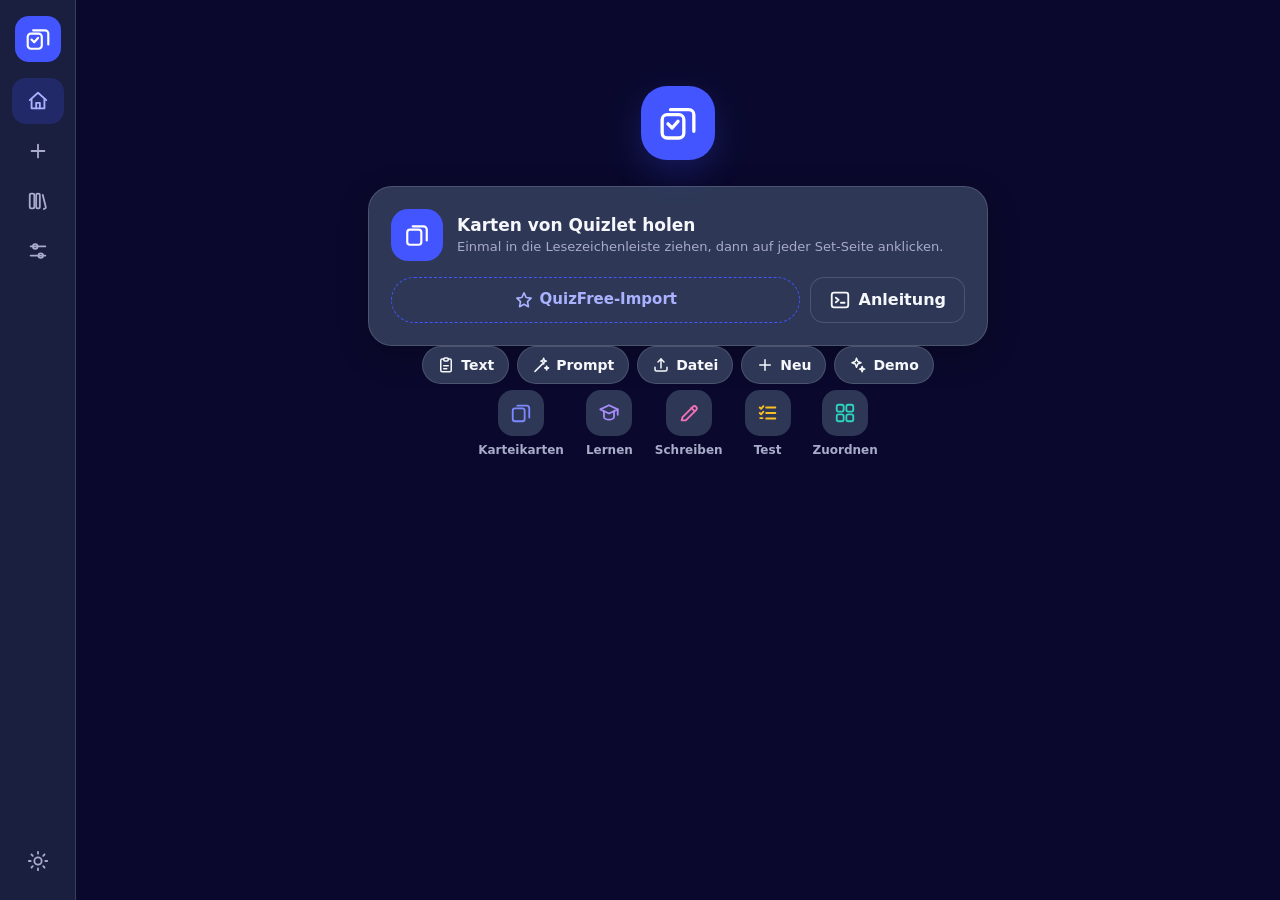
==== index.html @ d96c87fe "Link-Import entfernen, Lesezeichen wird der Hauptweg Fremde Seiten selbst abzurufen funktioniert bei" ====
<!DOCTYPE html>
<html lang="de" data-theme="dark">
<head>
<meta charset="utf-8">
<meta name="viewport" content="width=device-width, initial-scale=1, viewport-fit=cover">
<meta name="theme-color" content="#0a092d">
<meta name="description" content="Karteikarten lernen – Set per Lesezeichen von Quizlet holen oder Text einfügen. Kostenlos, ohne Konto.">
<title>QuizFree</title>
<link rel="icon" href="favicon.svg" type="image/svg+xml">
<link rel="manifest" href="manifest.webmanifest">
<link rel="stylesheet" href="css/style.css?v=1.6">
</head>
<body>

<!-- Icon-Sprite: alle Symbole der Oberfläche, einmal definiert -->
<svg class="sprite" aria-hidden="true" focusable="false" xmlns="http://www.w3.org/2000/svg">
  <defs>
    <g id="s-base" fill="none" stroke="currentColor" stroke-width="2" stroke-linecap="round" stroke-linejoin="round"></g>
  </defs>

  <symbol id="i-logo" viewBox="0 0 24 24"><g fill="none" stroke="currentColor" stroke-width="2" stroke-linecap="round" stroke-linejoin="round"><rect x="2.5" y="7" width="13" height="14" rx="3"/><path d="M7.5 4h11a3 3 0 0 1 3 3v10"/><path d="M6 12.5l2.5 2.5 3.5-4"/></g></symbol>
  <symbol id="i-home" viewBox="0 0 24 24"><g fill="none" stroke="currentColor" stroke-width="2" stroke-linecap="round" stroke-linejoin="round"><path d="M3 11l9-8 9 8"/><path d="M5 10v10h14V10"/><path d="M10 20v-6h4v6"/></g></symbol>
  <symbol id="i-link" viewBox="0 0 24 24"><g fill="none" stroke="currentColor" stroke-width="2" stroke-linecap="round" stroke-linejoin="round"><path d="M10.5 13.5a4 4 0 0 0 5.7 0l3-3a4 4 0 1 0-5.7-5.7l-1.3 1.3"/><path d="M13.5 10.5a4 4 0 0 0-5.7 0l-3 3a4 4 0 1 0 5.7 5.7l1.3-1.3"/></g></symbol>
  <symbol id="i-library" viewBox="0 0 24 24"><g fill="none" stroke="currentColor" stroke-width="2" stroke-linecap="round" stroke-linejoin="round"><rect x="3" y="4" width="5" height="16" rx="1.5"/><rect x="10" y="4" width="4" height="16" rx="1.5"/><path d="M17.2 5.4l3.3 13.2a1.5 1.5 0 0 1-1.1 1.8l-1 .3"/></g></symbol>
  <symbol id="i-settings" viewBox="0 0 24 24"><g fill="none" stroke="currentColor" stroke-width="2" stroke-linecap="round" stroke-linejoin="round"><path d="M4 7h16M4 17h16"/><circle cx="9" cy="7" r="2.5"/><circle cx="15" cy="17" r="2.5"/></g></symbol>
  <symbol id="i-sun" viewBox="0 0 24 24"><g fill="none" stroke="currentColor" stroke-width="2" stroke-linecap="round" stroke-linejoin="round"><circle cx="12" cy="12" r="4"/><path d="M12 2v2M12 20v2M2 12h2M20 12h2M4.9 4.9l1.4 1.4M17.7 17.7l1.4 1.4M19.1 4.9l-1.4 1.4M6.3 17.7l-1.4 1.4"/></g></symbol>
  <symbol id="i-moon" viewBox="0 0 24 24"><g fill="none" stroke="currentColor" stroke-width="2" stroke-linecap="round" stroke-linejoin="round"><path d="M21 12.8A9 9 0 1 1 11.2 3a7 7 0 0 0 9.8 9.8z"/></g></symbol>
  <symbol id="i-arrow-left" viewBox="0 0 24 24"><g fill="none" stroke="currentColor" stroke-width="2" stroke-linecap="round" stroke-linejoin="round"><path d="M19 12H5"/><path d="M11 18l-6-6 6-6"/></g></symbol>
  <symbol id="i-arrow-right" viewBox="0 0 24 24"><g fill="none" stroke="currentColor" stroke-width="2" stroke-linecap="round" stroke-linejoin="round"><path d="M5 12h14"/><path d="M13 6l6 6-6 6"/></g></symbol>
  <symbol id="i-chevron-left" viewBox="0 0 24 24"><g fill="none" stroke="currentColor" stroke-width="2" stroke-linecap="round" stroke-linejoin="round"><path d="M15 18l-6-6 6-6"/></g></symbol>
  <symbol id="i-chevron-right" viewBox="0 0 24 24"><g fill="none" stroke="currentColor" stroke-width="2" stroke-linecap="round" stroke-linejoin="round"><path d="M9 18l6-6-6-6"/></g></symbol>
  <symbol id="i-cards" viewBox="0 0 24 24"><g fill="none" stroke="currentColor" stroke-width="2" stroke-linecap="round" stroke-linejoin="round"><rect x="3" y="7" width="13" height="14" rx="2.5"/><path d="M8 4h10a3 3 0 0 1 3 3v10"/></g></symbol>
  <symbol id="i-learn" viewBox="0 0 24 24"><g fill="none" stroke="currentColor" stroke-width="2" stroke-linecap="round" stroke-linejoin="round"><path d="M12 3.5L2.5 8 12 12.5 21.5 8z"/><path d="M6.5 10.2V16c0 1.9 2.5 3.3 5.5 3.3s5.5-1.4 5.5-3.3v-5.8"/><path d="M21.5 8v6"/></g></symbol>
  <symbol id="i-pencil" viewBox="0 0 24 24"><g fill="none" stroke="currentColor" stroke-width="2" stroke-linecap="round" stroke-linejoin="round"><path d="M4 20h4.5L20 8.5a2.5 2.5 0 0 0-3.5-3.5L5 16.5z"/><path d="M14.5 6.5l3.5 3.5"/></g></symbol>
  <symbol id="i-checklist" viewBox="0 0 24 24"><g fill="none" stroke="currentColor" stroke-width="2" stroke-linecap="round" stroke-linejoin="round"><path d="M10 6h10M10 12h10M10 18h10"/><path d="M3 6l1.5 1.5L7 4.5"/><path d="M3 12l1.5 1.5L7 10.5"/><path d="M3.5 17.5h2.5"/></g></symbol>
  <symbol id="i-puzzle" viewBox="0 0 24 24"><g fill="none" stroke="currentColor" stroke-width="2" stroke-linecap="round" stroke-linejoin="round"><rect x="3" y="3" width="7.5" height="7.5" rx="2"/><rect x="13.5" y="3" width="7.5" height="7.5" rx="2"/><rect x="3" y="13.5" width="7.5" height="7.5" rx="2"/><rect x="13.5" y="13.5" width="7.5" height="7.5" rx="2"/></g></symbol>
  <symbol id="i-star" viewBox="0 0 24 24"><g fill="none" stroke="currentColor" stroke-width="2" stroke-linecap="round" stroke-linejoin="round"><path d="M12 3.5l2.6 5.5 5.9.8-4.3 4.2 1.1 6-5.3-2.9-5.3 2.9 1.1-6L3.5 9.8l5.9-.8z"/></g></symbol>
  <symbol id="i-volume" viewBox="0 0 24 24"><g fill="none" stroke="currentColor" stroke-width="2" stroke-linecap="round" stroke-linejoin="round"><path d="M5 9.5h3l4-3.5v12l-4-3.5H5z"/><path d="M16 9.2a4 4 0 0 1 0 5.6"/><path d="M18.5 6.7a7.5 7.5 0 0 1 0 10.6"/></g></symbol>
  <symbol id="i-plus" viewBox="0 0 24 24"><g fill="none" stroke="currentColor" stroke-width="2" stroke-linecap="round" stroke-linejoin="round"><path d="M12 5v14M5 12h14"/></g></symbol>
  <symbol id="i-paste" viewBox="0 0 24 24"><g fill="none" stroke="currentColor" stroke-width="2" stroke-linecap="round" stroke-linejoin="round"><path d="M9 4H7a2 2 0 0 0-2 2v13a2 2 0 0 0 2 2h10a2 2 0 0 0 2-2V6a2 2 0 0 0-2-2h-2"/><rect x="9" y="2.5" width="6" height="4" rx="1.5"/><path d="M9 13h6M9 17h4"/></g></symbol>
  <symbol id="i-upload" viewBox="0 0 24 24"><g fill="none" stroke="currentColor" stroke-width="2" stroke-linecap="round" stroke-linejoin="round"><path d="M12 16V4"/><path d="M8 8l4-4 4 4"/><path d="M4 15v3a2 2 0 0 0 2 2h12a2 2 0 0 0 2-2v-3"/></g></symbol>
  <symbol id="i-download" viewBox="0 0 24 24"><g fill="none" stroke="currentColor" stroke-width="2" stroke-linecap="round" stroke-linejoin="round"><path d="M12 4v12"/><path d="M8 12l4 4 4-4"/><path d="M4 15v3a2 2 0 0 0 2 2h12a2 2 0 0 0 2-2v-3"/></g></symbol>
  <symbol id="i-sparkles" viewBox="0 0 24 24"><g fill="none" stroke="currentColor" stroke-width="2" stroke-linecap="round" stroke-linejoin="round"><path d="M10 3l1.6 4.4L16 9l-4.4 1.6L10 15l-1.6-4.4L4 9l4.4-1.6z"/><path d="M17.5 14l.9 2.6 2.6.9-2.6.9-.9 2.6-.9-2.6-2.6-.9 2.6-.9z"/></g></symbol>
  <symbol id="i-clock" viewBox="0 0 24 24"><g fill="none" stroke="currentColor" stroke-width="2" stroke-linecap="round" stroke-linejoin="round"><circle cx="12" cy="12" r="9"/><path d="M12 7v5.5l3.5 2"/></g></symbol>
  <symbol id="i-search" viewBox="0 0 24 24"><g fill="none" stroke="currentColor" stroke-width="2" stroke-linecap="round" stroke-linejoin="round"><circle cx="11" cy="11" r="7"/><path d="M16.2 16.2L21 21"/></g></symbol>
  <symbol id="i-list" viewBox="0 0 24 24"><g fill="none" stroke="currentColor" stroke-width="2" stroke-linecap="round" stroke-linejoin="round"><path d="M9 6h11M9 12h11M9 18h11"/><circle cx="4.5" cy="6" r="1.2"/><circle cx="4.5" cy="12" r="1.2"/><circle cx="4.5" cy="18" r="1.2"/></g></symbol>
  <symbol id="i-share" viewBox="0 0 24 24"><g fill="none" stroke="currentColor" stroke-width="2" stroke-linecap="round" stroke-linejoin="round"><circle cx="18" cy="5" r="2.8"/><circle cx="6" cy="12" r="2.8"/><circle cx="18" cy="19" r="2.8"/><path d="M8.5 10.7l7-4.1M8.5 13.3l7 4.1"/></g></symbol>
  <symbol id="i-dots" viewBox="0 0 24 24"><g fill="none" stroke="currentColor" stroke-width="2" stroke-linecap="round" stroke-linejoin="round"><circle cx="12" cy="5" r="1.4"/><circle cx="12" cy="12" r="1.4"/><circle cx="12" cy="19" r="1.4"/></g></symbol>
  <symbol id="i-trash" viewBox="0 0 24 24"><g fill="none" stroke="currentColor" stroke-width="2" stroke-linecap="round" stroke-linejoin="round"><path d="M4 7h16"/><path d="M9 7V5a1.5 1.5 0 0 1 1.5-1.5h3A1.5 1.5 0 0 1 15 5v2"/><path d="M6 7l1 12a2 2 0 0 0 2 1.8h6a2 2 0 0 0 2-1.8l1-12"/><path d="M10.5 11v6M13.5 11v6"/></g></symbol>
  <symbol id="i-refresh" viewBox="0 0 24 24"><g fill="none" stroke="currentColor" stroke-width="2" stroke-linecap="round" stroke-linejoin="round"><path d="M20 12a8 8 0 1 1-2.6-5.9"/><path d="M20 4v5h-5"/></g></symbol>
  <symbol id="i-rotate" viewBox="0 0 24 24"><g fill="none" stroke="currentColor" stroke-width="2" stroke-linecap="round" stroke-linejoin="round"><path d="M4 12a8 8 0 1 0 2.6-5.9"/><path d="M4 4v5h5"/></g></symbol>
  <symbol id="i-shuffle" viewBox="0 0 24 24"><g fill="none" stroke="currentColor" stroke-width="2" stroke-linecap="round" stroke-linejoin="round"><path d="M3 6h3.5l9 12H20"/><path d="M3 18h3.5l9-12H20"/><path d="M17 3l3 3-3 3"/><path d="M17 15l3 3-3 3"/></g></symbol>
  <symbol id="i-swap" viewBox="0 0 24 24"><g fill="none" stroke="currentColor" stroke-width="2" stroke-linecap="round" stroke-linejoin="round"><path d="M8 4v16"/><path d="M4.5 7.5L8 4l3.5 3.5"/><path d="M16 20V4"/><path d="M12.5 16.5L16 20l3.5-3.5"/></g></symbol>
  <symbol id="i-check" viewBox="0 0 24 24"><g fill="none" stroke="currentColor" stroke-width="2" stroke-linecap="round" stroke-linejoin="round"><path d="M20 6L9 17l-5-5"/></g></symbol>
  <symbol id="i-x" viewBox="0 0 24 24"><g fill="none" stroke="currentColor" stroke-width="2" stroke-linecap="round" stroke-linejoin="round"><path d="M18 6L6 18M6 6l12 12"/></g></symbol>
  <symbol id="i-check-circle" viewBox="0 0 24 24"><g fill="none" stroke="currentColor" stroke-width="2" stroke-linecap="round" stroke-linejoin="round"><circle cx="12" cy="12" r="9"/><path d="M8 12.5l2.5 2.5L16 9.5"/></g></symbol>
  <symbol id="i-x-circle" viewBox="0 0 24 24"><g fill="none" stroke="currentColor" stroke-width="2" stroke-linecap="round" stroke-linejoin="round"><circle cx="12" cy="12" r="9"/><path d="M15 9l-6 6M9 9l6 6"/></g></symbol>
  <symbol id="i-alert" viewBox="0 0 24 24"><g fill="none" stroke="currentColor" stroke-width="2" stroke-linecap="round" stroke-linejoin="round"><path d="M12 3.8L21 19H3z"/><path d="M12 9.5v4"/><circle cx="12" cy="16.5" r="1"/></g></symbol>
  <symbol id="i-info" viewBox="0 0 24 24"><g fill="none" stroke="currentColor" stroke-width="2" stroke-linecap="round" stroke-linejoin="round"><circle cx="12" cy="12" r="9"/><path d="M12 11v5"/><circle cx="12" cy="8" r="1"/></g></symbol>
  <symbol id="i-copy" viewBox="0 0 24 24"><g fill="none" stroke="currentColor" stroke-width="2" stroke-linecap="round" stroke-linejoin="round"><rect x="9" y="9" width="11" height="11" rx="2.5"/><path d="M5 15H4.5A1.5 1.5 0 0 1 3 13.5v-9A1.5 1.5 0 0 1 4.5 3h9A1.5 1.5 0 0 1 15 4.5V5"/></g></symbol>
  <symbol id="i-tag" viewBox="0 0 24 24"><g fill="none" stroke="currentColor" stroke-width="2" stroke-linecap="round" stroke-linejoin="round"><path d="M11.5 3.5H20V12l-8.3 8.3a2 2 0 0 1-2.8 0l-5.7-5.7a2 2 0 0 1 0-2.8z"/><circle cx="16.3" cy="7.7" r="1.3"/></g></symbol>
  <symbol id="i-play" viewBox="0 0 24 24"><g fill="none" stroke="currentColor" stroke-width="2" stroke-linecap="round" stroke-linejoin="round"><path d="M7 4.5l12 7.5-12 7.5z"/></g></symbol>
  <symbol id="i-pause" viewBox="0 0 24 24"><g fill="none" stroke="currentColor" stroke-width="2" stroke-linecap="round" stroke-linejoin="round"><path d="M9 4.5v15M15 4.5v15"/></g></symbol>
  <symbol id="i-flip" viewBox="0 0 24 24"><g fill="none" stroke="currentColor" stroke-width="2" stroke-linecap="round" stroke-linejoin="round"><rect x="3" y="6" width="18" height="12" rx="2.5"/><path d="M8.5 9.5L6 12l2.5 2.5"/><path d="M15.5 9.5L18 12l-2.5 2.5"/></g></symbol>
  <symbol id="i-target" viewBox="0 0 24 24"><g fill="none" stroke="currentColor" stroke-width="2" stroke-linecap="round" stroke-linejoin="round"><circle cx="12" cy="12" r="8.5"/><circle cx="12" cy="12" r="4.5"/><circle cx="12" cy="12" r="1"/></g></symbol>
  <symbol id="i-trophy" viewBox="0 0 24 24"><g fill="none" stroke="currentColor" stroke-width="2" stroke-linecap="round" stroke-linejoin="round"><path d="M7 4h10v5a5 5 0 0 1-10 0z"/><path d="M7 5.5H4.5A1.5 1.5 0 0 0 3 7c0 2.2 1.8 4 4 4"/><path d="M17 5.5h2.5A1.5 1.5 0 0 1 21 7c0 2.2-1.8 4-4 4"/><path d="M12 14v3.5"/><path d="M8.5 20.5h7l-.8-3h-5.4z"/></g></symbol>
  <symbol id="i-eye" viewBox="0 0 24 24"><g fill="none" stroke="currentColor" stroke-width="2" stroke-linecap="round" stroke-linejoin="round"><path d="M2.5 12S6 5.5 12 5.5 21.5 12 21.5 12 18 18.5 12 18.5 2.5 12 2.5 12z"/><circle cx="12" cy="12" r="3"/></g></symbol>
  <symbol id="i-bulb" viewBox="0 0 24 24"><g fill="none" stroke="currentColor" stroke-width="2" stroke-linecap="round" stroke-linejoin="round"><path d="M9 17a6 6 0 1 1 6 0v2H9z"/><path d="M10 21.5h4"/></g></symbol>
  <symbol id="i-skip" viewBox="0 0 24 24"><g fill="none" stroke="currentColor" stroke-width="2" stroke-linecap="round" stroke-linejoin="round"><path d="M5 5.5l9 6.5-9 6.5z"/><path d="M18 5v14"/></g></symbol>
  <symbol id="i-flag" viewBox="0 0 24 24"><g fill="none" stroke="currentColor" stroke-width="2" stroke-linecap="round" stroke-linejoin="round"><path d="M5 21V4"/><path d="M5 5h11l-1.8 3.5L16 12H5z"/></g></symbol>
  <symbol id="i-hash" viewBox="0 0 24 24"><g fill="none" stroke="currentColor" stroke-width="2" stroke-linecap="round" stroke-linejoin="round"><path d="M5 9h14M5 15h14M10 4l-2 16M16 4l-2 16"/></g></symbol>
  <symbol id="i-wand" viewBox="0 0 24 24"><g fill="none" stroke="currentColor" stroke-width="2" stroke-linecap="round" stroke-linejoin="round"><path d="M4 20.5L14 10.5"/><path d="M15.5 3l1 2.8 2.8 1-2.8 1-1 2.8-1-2.8-2.8-1 2.8-1z"/><path d="M19.5 13.5l.7 1.9 1.9.7-1.9.7-.7 1.9-.7-1.9-1.9-.7 1.9-.7z"/></g></symbol>
  <symbol id="i-shield" viewBox="0 0 24 24"><g fill="none" stroke="currentColor" stroke-width="2" stroke-linecap="round" stroke-linejoin="round"><path d="M12 3l7.5 3v5.5c0 4.4-3 8.2-7.5 9.5-4.5-1.3-7.5-5.1-7.5-9.5V6z"/><path d="M8.8 12.2l2.2 2.2 4.2-4.6"/></g></symbol>
  <symbol id="i-database" viewBox="0 0 24 24"><g fill="none" stroke="currentColor" stroke-width="2" stroke-linecap="round" stroke-linejoin="round"><ellipse cx="12" cy="6" rx="7.5" ry="3"/><path d="M4.5 6v12c0 1.7 3.4 3 7.5 3s7.5-1.3 7.5-3V6"/><path d="M4.5 12c0 1.7 3.4 3 7.5 3s7.5-1.3 7.5-3"/></g></symbol>
  <symbol id="i-terminal" viewBox="0 0 24 24"><g fill="none" stroke="currentColor" stroke-width="2" stroke-linecap="round" stroke-linejoin="round"><rect x="3" y="4" width="18" height="16" rx="2.5"/><path d="M7.5 9.5l3 2.5-3 2.5"/><path d="M13 15h4"/></g></symbol>
  <symbol id="i-scale" viewBox="0 0 24 24"><g fill="none" stroke="currentColor" stroke-width="2" stroke-linecap="round" stroke-linejoin="round"><path d="M12 4v16M7.5 20.5h9"/><path d="M4 8h16"/><path d="M4 8l-2 5.5h4zM20 8l2 5.5h-4z"/></g></symbol>

</svg>

<aside id="rail" class="rail"></aside>
<main id="view" class="view"></main>

<script src="js/util.js?v=1.6"></script>
<script src="js/store.js?v=1.6"></script>
<script src="js/importer.js?v=1.6"></script>
<script src="js/ui.js?v=1.6"></script>
<script src="js/pages.js?v=1.6"></script>
<script src="js/modes/study.js?v=1.6"></script>
<script src="js/modes/flashcards.js?v=1.6"></script>
<script src="js/modes/learn.js?v=1.6"></script>
<script src="js/modes/write.js?v=1.6"></script>
<script src="js/modes/test.js?v=1.6"></script>
<script src="js/modes/match.js?v=1.6"></script>
<script src="js/app.js?v=1.6"></script>
</body>
</html>
---- css/style.css ----
/* ==========================================================================
   QuizFree - Oberfläche
   1 Farben & Basis   2 Navigation   3 Bausteine   4 Seiten   5 Lernmodi
   6 Overlays         7 Responsiv
   ========================================================================== */

/* ============================ 1 Farben & Basis =========================== */

:root {
  --accent: #4255ff;
  --accent-deep: #2f34cc;
  --yellow: #ffcd1f;
  --good: #22d18b;
  --good-deep: #12a06a;
  --bad: #ff5c7c;
  --warn: #ffb02e;
  --radius: 16px;
  --radius-lg: 24px;
  --rail: 76px;
  --shadow: 0 10px 30px rgba(0, 0, 0, .25);
  --speed: .18s;
}

:root,
:root[data-theme="dark"] {
  --bg: #0a092d;
  --surface: #2e3856;
  --surface-2: #3b4568;
  --surface-3: #4a5578;
  --line: rgba(255, 255, 255, .14);
  --text: #f6f7fb;
  --muted: #a8abc9;
  --accent-soft: rgba(66, 85, 255, .22);
}

:root[data-theme="light"] {
  --bg: #f6f7fb;
  --surface: #ffffff;
  --surface-2: #edeff5;
  --surface-3: #e0e3ec;
  --line: rgba(10, 9, 45, .12);
  --text: #0a092d;
  --muted: #5c6483;
  --accent-soft: rgba(66, 85, 255, .12);
  --shadow: 0 10px 30px rgba(10, 9, 45, .10);
}

* { box-sizing: border-box; }

html, body { height: 100%; }

body {
  margin: 0;
  display: flex;
  background: var(--bg);
  color: var(--text);
  font-family: system-ui, -apple-system, "Segoe UI", Roboto, "Helvetica Neue", sans-serif;
  font-size: 16px;
  line-height: 1.45;
  -webkit-font-smoothing: antialiased;
  overscroll-behavior-y: none;
}

.sprite { display: none; }

h1, h2, h3, p { margin: 0; }

a { color: inherit; text-decoration: none; }

button, input, textarea { font: inherit; color: inherit; }

:focus-visible {
  outline: 3px solid var(--accent);
  outline-offset: 2px;
}

.icon {
  width: 22px;
  height: 22px;
  flex: none;
  display: block;
}

.view {
  flex: 1;
  min-width: 0;
  padding: 22px clamp(14px, 4vw, 34px) 120px;
  margin: 0 auto;
  width: 100%;
  max-width: 1020px;
}

/* ============================ 2 Navigation ============================== */

.rail {
  position: sticky;
  top: 0;
  align-self: flex-start;
  height: 100dvh;
  width: var(--rail);
  flex: none;
  display: flex;
  flex-direction: column;
  align-items: center;
  gap: 6px;
  padding: 16px 0;
  background: color-mix(in srgb, var(--surface) 45%, var(--bg));
  border-right: 1px solid var(--line);
  z-index: 20;
}

.rail__logo {
  width: 46px;
  height: 46px;
  display: grid;
  place-items: center;
  border-radius: 14px;
  background: var(--accent);
  color: #fff;
  margin-bottom: 10px;
  transition: transform var(--speed);
}
.rail__logo .icon { width: 26px; height: 26px; }
.rail__logo:hover { transform: translateY(-2px) rotate(-3deg); }

.rail__nav {
  display: flex;
  flex-direction: column;
  gap: 4px;
  width: 100%;
  align-items: center;
}

.rail__link {
  width: 52px;
  height: 46px;
  display: grid;
  place-items: center;
  border: 0;
  background: transparent;
  color: var(--muted);
  border-radius: 14px;
  cursor: pointer;
  transition: background var(--speed), color var(--speed), transform var(--speed);
}
.rail__link:hover { background: var(--surface); color: var(--text); }
.rail__link.is-active { background: var(--accent-soft); color: var(--accent); }
:root[data-theme="dark"] .rail__link.is-active { color: #aab2ff; }
.rail__link--end { margin-top: auto; }
.rail__label { display: none; }

/* ============================ 3 Bausteine =============================== */

.topbar {
  display: flex;
  align-items: center;
  gap: 10px;
  margin-bottom: 18px;
  min-height: 46px;
}
.topbar__titles { min-width: 0; flex: 1; }
.topbar__title {
  font-size: clamp(20px, 3.4vw, 28px);
  font-weight: 800;
  letter-spacing: -.02em;
  white-space: nowrap;
  overflow: hidden;
  text-overflow: ellipsis;
}
.topbar__subtitle { color: var(--muted); font-size: 13px; }
.topbar__actions { display: flex; gap: 4px; }

.iconbtn {
  width: 44px;
  height: 44px;
  flex: none;
  display: grid;
  place-items: center;
  border: 0;
  border-radius: 13px;
  background: transparent;
  color: var(--muted);
  cursor: pointer;
  transition: background var(--speed), color var(--speed), transform var(--speed);
}
.iconbtn:hover { background: var(--surface); color: var(--text); }
.iconbtn:active { transform: scale(.94); }
.iconbtn--accent { background: var(--accent); color: #fff; }
.iconbtn--accent:hover { background: var(--accent-deep); color: #fff; }
.iconbtn--lg { width: 54px; height: 54px; }
.iconbtn--lg .icon { width: 26px; height: 26px; }
.iconbtn--star.is-on { color: var(--yellow); }
.iconbtn--star.is-on .icon { fill: var(--yellow); }
.iconbtn:disabled { opacity: .4; cursor: default; }

.btn {
  display: inline-flex;
  align-items: center;
  justify-content: center;
  gap: 8px;
  min-height: 46px;
  padding: 0 18px;
  border: 1px solid var(--line);
  border-radius: 14px;
  background: var(--surface);
  color: var(--text);
  font-weight: 650;
  cursor: pointer;
  transition: transform var(--speed), background var(--speed), box-shadow var(--speed);
}
.btn:hover { transform: translateY(-1px); background: var(--surface-2); }
.btn:active { transform: translateY(1px); }
.btn:disabled { opacity: .5; cursor: default; transform: none; }
.btn--primary {
  background: var(--accent);
  border-color: transparent;
  color: #fff;
  box-shadow: 0 4px 0 var(--accent-deep);
}
.btn--primary:hover { background: var(--accent); box-shadow: 0 6px 0 var(--accent-deep); }
.btn--primary:active { box-shadow: 0 2px 0 var(--accent-deep); }
.btn--danger { background: var(--bad); color: #fff; border-color: transparent; }
.btn--ghost { background: transparent; }
.btn--wide { width: 100%; margin-top: 8px; }
.btn--sm { min-height: 36px; padding: 0 12px; font-size: 14px; }
.btn__label { white-space: nowrap; }

.chips { display: flex; flex-wrap: wrap; gap: 8px; justify-content: center; }

.chip {
  display: inline-flex;
  align-items: center;
  gap: 6px;
  padding: 8px 14px;
  border: 1px solid var(--line);
  border-radius: 999px;
  background: var(--surface);
  color: var(--text);
  font-size: 14px;
  font-weight: 600;
  cursor: pointer;
  transition: transform var(--speed), background var(--speed);
}
.chip:hover { transform: translateY(-1px); background: var(--surface-2); }
.chip .icon { width: 18px; height: 18px; }
.chip--ghost { background: transparent; color: var(--muted); }

.field {
  display: flex;
  align-items: center;
  gap: 10px;
  padding: 0 14px;
  background: var(--surface);
  border: 1px solid var(--line);
  border-radius: 14px;
  color: var(--muted);
}
.field--title { margin-bottom: 14px; }

.input {
  flex: 1;
  min-width: 0;
  border: 0;
  background: transparent;
  padding: 13px 0;
  color: var(--text);
  outline: none;
}
.input--title { font-size: 18px; font-weight: 700; }
.input--search { padding: 12px 0; }

.textarea {
  width: 100%;
  margin-top: 10px;
  padding: 12px 14px;
  background: var(--surface);
  border: 1px solid var(--line);
  border-radius: 14px;
  color: var(--text);
  resize: vertical;
  outline: none;
  font-size: 15px;
}

.searchbar {
  display: flex;
  align-items: center;
  gap: 10px;
  padding: 0 14px;
  margin-bottom: 16px;
  background: var(--surface);
  border: 1px solid var(--line);
  border-radius: 999px;
  color: var(--muted);
}

.bar {
  flex: 1;
  height: 8px;
  border-radius: 999px;
  background: var(--surface-2);
  overflow: hidden;
}
.bar__fill {
  height: 100%;
  width: 0;
  border-radius: 999px;
  background: linear-gradient(90deg, var(--accent), #7d87ff);
  transition: width .35s ease;
}

.ring__track { fill: none; stroke: var(--surface-2); stroke-width: 6; }
.ring__value {
  fill: none;
  stroke: var(--accent);
  stroke-width: 6;
  stroke-linecap: round;
  transition: stroke-dashoffset .5s ease;
}
.ring__text { fill: var(--text); font-size: 15px; font-weight: 800; }

.status {
  display: flex;
  align-items: center;
  justify-content: center;
  gap: 8px;
  min-height: 26px;
  margin-top: 12px;
  color: var(--muted);
  font-size: 14px;
  font-weight: 600;
}
.status:empty { margin: 0; min-height: 0; }
.status--ok { color: var(--good); }
.status--error { color: var(--bad); flex-wrap: wrap; }
.status--busy { color: var(--muted); }

.spinner {
  width: 18px;
  height: 18px;
  border-radius: 50%;
  border: 2.5px solid var(--surface-3);
  border-top-color: var(--accent);
  animation: spin .8s linear infinite;
}
@keyframes spin { to { transform: rotate(360deg); } }

.hint { color: var(--muted); font-size: 13px; margin-top: 8px; }
.hint--center { text-align: center; margin-top: 28px; }

.empty {
  display: flex;
  flex-direction: column;
  align-items: center;
  gap: 14px;
  padding: 60px 20px;
  text-align: center;
  color: var(--muted);
}
.empty__icon {
  width: 76px;
  height: 76px;
  display: grid;
  place-items: center;
  border-radius: 24px;
  background: var(--surface);
}
.empty__icon .icon { width: 34px; height: 34px; }
.empty__text { font-weight: 600; }

.section { margin-top: 30px; }
.section__head {
  display: flex;
  align-items: center;
  gap: 8px;
  margin-bottom: 12px;
  color: var(--muted);
}
.section__title { font-size: 15px; font-weight: 700; flex: 1; }

.stat {
  display: grid;
  grid-template-columns: auto auto;
  grid-template-rows: auto auto;
  gap: 0 8px;
  align-items: center;
  color: var(--muted);
}
.stat .icon { grid-row: span 2; width: 20px; height: 20px; }
.stat__value { font-size: 19px; font-weight: 800; color: var(--text); line-height: 1.1; }
.stat__label { font-size: 12px; }
.stat--good .icon, .stat--good .stat__value { color: var(--good); }
.stat--bad .icon, .stat--bad .stat__value { color: var(--bad); }
.stat--warn .icon, .stat--warn .stat__value { color: var(--warn); }

/* ============================ 4 Seiten ================================== */

/* --- Start / Import --- */

.hero {
  display: flex;
  flex-direction: column;
  align-items: center;
  gap: 16px;
  padding: clamp(24px, 7vw, 64px) 0 26px;
  text-align: center;
}
.hero--compact { padding-top: 6px; }

.hero__mark {
  width: 74px;
  height: 74px;
  display: grid;
  place-items: center;
  border-radius: 26px;
  background: var(--accent);
  color: #fff;
  box-shadow: 0 12px 34px var(--accent-soft);
  animation: pop .5s cubic-bezier(.2, 1.3, .5, 1);
}
.hero__mark .icon { width: 40px; height: 40px; }
@keyframes pop { from { transform: scale(.6); opacity: 0; } }

.hero__field {
  display: flex;
  align-items: center;
  gap: 12px;
  width: min(620px, 100%);
  padding: 8px 8px 8px 20px;
  background: var(--surface);
  border: 1px solid var(--line);
  border-radius: 999px;
  color: var(--muted);
  box-shadow: var(--shadow);
  transition: border-color var(--speed), transform var(--speed);
}
.hero__field:focus-within { border-color: var(--accent); transform: translateY(-1px); }

.hero__input {
  flex: 1;
  min-width: 0;
  border: 0;
  background: transparent;
  outline: none;
  padding: 12px 0;
  font-size: 17px;
  color: var(--text);
}
.hero__input::placeholder { color: var(--muted); }

.hero__go {
  width: 50px;
  height: 50px;
  flex: none;
  border: 0;
  border-radius: 50%;
  background: var(--accent);
  color: #fff;
  display: grid;
  place-items: center;
  cursor: pointer;
  transition: transform var(--speed), background var(--speed);
}
.hero__go:hover { background: var(--accent-deep); transform: scale(1.05); }
.hero__go:disabled { opacity: .55; }

/* --- Set-Karten --- */

.grid {
  display: grid;
  grid-template-columns: repeat(auto-fill, minmax(250px, 1fr));
  gap: 12px;
}

.setcard {
  display: flex;
  align-items: center;
  gap: 14px;
  padding: 14px;
  background: var(--surface);
  border: 1px solid var(--line);
  border-radius: var(--radius);
  transition: transform var(--speed), border-color var(--speed);
}
.setcard:hover { transform: translateY(-3px); border-color: var(--accent); }
.setcard__ring { flex: none; }
.setcard__body { flex: 1; min-width: 0; }
.setcard__title {
  font-size: 16px;
  font-weight: 700;
  overflow: hidden;
  text-overflow: ellipsis;
  white-space: nowrap;
}
.setcard__meta {
  display: flex;
  align-items: center;
  gap: 6px;
  color: var(--muted);
  font-size: 13px;
  font-weight: 600;
}
.setcard__meta .icon { width: 16px; height: 16px; }
.setcard__go { color: var(--muted); }

/* --- Set-Übersicht --- */

.summary {
  display: flex;
  align-items: center;
  gap: clamp(16px, 5vw, 40px);
  padding: 18px;
  background: var(--surface);
  border-radius: var(--radius-lg);
  border: 1px solid var(--line);
}
.summary__stats {
  display: flex;
  flex-wrap: wrap;
  gap: 18px 26px;
}

.modes {
  display: grid;
  grid-template-columns: repeat(auto-fit, minmax(120px, 1fr));
  gap: 12px;
  margin-top: 16px;
}

.mode {
  display: flex;
  flex-direction: column;
  align-items: center;
  justify-content: center;
  gap: 10px;
  padding: 20px 8px;
  border-radius: var(--radius);
  background: var(--surface);
  border: 1px solid var(--line);
  transition: transform var(--speed), box-shadow var(--speed);
}
.mode:hover { transform: translateY(-4px); box-shadow: var(--shadow); }
.mode__icon {
  width: 56px;
  height: 56px;
  display: grid;
  place-items: center;
  border-radius: 18px;
  color: #fff;
}
.mode__icon .icon { width: 28px; height: 28px; }
.mode__label { font-size: 13px; font-weight: 700; }
.mode--a .mode__icon { background: #4255ff; }
.mode--b .mode__icon { background: #8b5cf6; }
.mode--c .mode__icon { background: #ec4899; }
.mode--d .mode__icon { background: #f59e0b; }
.mode--e .mode__icon { background: #14b8a6; }

.cards { display: flex; flex-direction: column; gap: 8px; }

.cardrow {
  display: flex;
  align-items: center;
  gap: 8px;
  padding: 12px 8px 12px 16px;
  background: var(--surface);
  border: 1px solid var(--line);
  border-radius: var(--radius);
}
.cardrow__text {
  flex: 1;
  min-width: 0;
  display: grid;
  grid-template-columns: minmax(0, 1fr) minmax(0, 1.4fr);
  gap: 12px;
  align-items: center;
}
.cardrow__term { font-weight: 700; }
.cardrow__def { color: var(--muted); }
.cardrow__term, .cardrow__def { overflow-wrap: anywhere; }

/* --- Editor --- */

.editor { display: flex; flex-direction: column; gap: 8px; }

.editor__row {
  display: grid;
  grid-template-columns: 28px minmax(0, 1fr) minmax(0, 1.2fr) 44px;
  align-items: start;
  gap: 8px;
  padding: 10px;
  background: var(--surface);
  border: 1px solid var(--line);
  border-radius: var(--radius);
}
.editor__num {
  color: var(--muted);
  font-size: 13px;
  font-weight: 700;
  text-align: center;
  padding-top: 12px;
}
.editor__input {
  width: 100%;
  min-height: 44px;
  padding: 10px 12px;
  border: 1px solid transparent;
  border-bottom-color: var(--line);
  border-radius: 10px;
  background: transparent;
  color: var(--text);
  outline: none;
  resize: none;
  overflow: hidden;
  font-size: 15px;
}
.editor__input:focus { border-color: var(--accent); background: var(--bg); }
.editor__foot {
  display: flex;
  flex-wrap: wrap;
  gap: 8px;
  margin-top: 16px;
}
.editor__foot .btn--primary { margin-left: auto; }

/* --- Einstellungen --- */

.settings { display: flex; flex-direction: column; gap: 18px; }
.setting { display: flex; flex-direction: column; gap: 8px; }
.setting__label { font-size: 13px; font-weight: 700; color: var(--muted); }
.choice { display: flex; flex-wrap: wrap; gap: 8px; }

.choice__item, .toggle {
  display: inline-flex;
  align-items: center;
  gap: 8px;
  padding: 10px 16px;
  border: 1px solid var(--line);
  border-radius: 999px;
  background: var(--surface);
  color: var(--muted);
  font-size: 14px;
  font-weight: 650;
  cursor: pointer;
  transition: background var(--speed), color var(--speed), border-color var(--speed);
}
.choice__item .icon, .toggle .icon { width: 18px; height: 18px; }
.choice__item:hover, .toggle:hover { color: var(--text); }
.choice__item.is-on, .toggle.is-on {
  background: var(--accent-soft);
  border-color: var(--accent);
  color: var(--text);
}
.toggle__dot {
  width: 9px;
  height: 9px;
  border-radius: 50%;
  background: var(--surface-3);
}
.toggle.is-on .toggle__dot { background: var(--good); }

.preview {
  max-height: 44vh;
  overflow: auto;
  margin-top: 12px;
  border: 1px solid var(--line);
  border-radius: var(--radius);
}
.preview__row {
  display: grid;
  grid-template-columns: minmax(0, 1fr) minmax(0, 1.3fr);
  gap: 10px;
  padding: 9px 12px;
  font-size: 14px;
  border-bottom: 1px solid var(--line);
}
.preview__row:last-child { border-bottom: 0; }
.preview__term { font-weight: 650; overflow-wrap: anywhere; }
.preview__def { color: var(--muted); overflow-wrap: anywhere; }

/* ============================ 5 Lernmodi ================================ */

.studybar {
  display: flex;
  align-items: center;
  gap: 12px;
  padding: 4px 0 14px;
  position: sticky;
  top: 0;
  background: linear-gradient(var(--bg) 70%, transparent);
  z-index: 10;
}
.studybar__bar { max-width: 460px; }
.studybar__count {
  font-variant-numeric: tabular-nums;
  font-size: 13px;
  font-weight: 700;
  color: var(--muted);
  min-width: 46px;
}
.studybar__count--clock { color: var(--yellow); font-size: 15px; }
.studybar__actions { display: flex; gap: 4px; margin-left: auto; }

.study { padding-bottom: 20px; }

/* --- Karteikarten --- */

.stage { display: grid; place-items: center; }

.flashcard {
  position: relative;
  width: min(680px, 100%);
  aspect-ratio: 16 / 10;
  perspective: 1600px;
  cursor: pointer;
}
.flashcard__inner {
  position: absolute;
  inset: 0;
  transform-style: preserve-3d;
  transition: transform .5s cubic-bezier(.4, .1, .2, 1);
}
.flashcard.is-flipped .flashcard__inner { transform: rotateX(180deg); }
.flashcard__face {
  position: absolute;
  inset: 0;
  display: grid;
  place-items: center;
  padding: 34px;
  background: var(--surface);
  border: 1px solid var(--line);
  border-radius: var(--radius-lg);
  box-shadow: var(--shadow);
  backface-visibility: hidden;
}
.flashcard__face--back { transform: rotateX(180deg); }
.flashcard__text {
  font-size: clamp(20px, 3.6vw, 34px);
  font-weight: 700;
  text-align: center;
  overflow-wrap: anywhere;
  max-height: 100%;
  overflow: auto;
}
.flashcard__hint {
  position: absolute;
  top: 14px;
  left: 16px;
  color: var(--muted);
  opacity: .55;
}
.flashcard__hint .icon { width: 18px; height: 18px; }
.flashcard__tools {
  position: absolute;
  top: 8px;
  right: 8px;
  display: flex;
  gap: 2px;
  z-index: 2;
}

.controls {
  display: flex;
  align-items: center;
  justify-content: center;
  gap: 10px;
  margin-top: 22px;
}

.bigbtn {
  width: 58px;
  height: 58px;
  border-radius: 50%;
  border: 2px solid var(--line);
  background: var(--surface);
  color: var(--text);
  display: grid;
  place-items: center;
  cursor: pointer;
  transition: transform var(--speed), background var(--speed), color var(--speed);
}
.bigbtn .icon { width: 26px; height: 26px; }
.bigbtn:hover { transform: translateY(-2px); }
.bigbtn--again { border-color: var(--warn); color: var(--warn); }
.bigbtn--again:hover { background: var(--warn); color: #241a00; }
.bigbtn--known { border-color: var(--good); color: var(--good); }
.bigbtn--known:hover { background: var(--good); color: #062418; }

/* --- Frage / Antwort --- */

.qa {
  width: min(720px, 100%);
  margin: 0 auto;
  display: flex;
  flex-direction: column;
  gap: 16px;
}
.qa__head {
  display: flex;
  align-items: center;
  gap: 8px;
  color: var(--muted);
}
.qa__step { font-size: 13px; font-weight: 700; }
.qa__prompt {
  display: flex;
  align-items: flex-start;
  gap: 12px;
  padding: clamp(22px, 5vw, 40px);
  background: var(--surface);
  border: 1px solid var(--line);
  border-radius: var(--radius-lg);
  min-height: 140px;
}
.qa__text {
  flex: 1;
  font-size: clamp(19px, 3vw, 28px);
  font-weight: 700;
  overflow-wrap: anywhere;
}
.qa__answer { display: flex; flex-direction: column; gap: 12px; }
.qa__hints { display: flex; gap: 8px; }

.choices {
  display: grid;
  grid-template-columns: repeat(2, minmax(0, 1fr));
  gap: 10px;
}
.choices--compact { grid-template-columns: repeat(auto-fit, minmax(180px, 1fr)); }

.choices__item {
  display: flex;
  align-items: center;
  gap: 10px;
  padding: 16px;
  text-align: left;
  background: var(--surface);
  border: 2px solid var(--line);
  border-radius: var(--radius);
  cursor: pointer;
  transition: transform var(--speed), border-color var(--speed), background var(--speed);
}
.choices__item:hover { transform: translateY(-2px); border-color: var(--accent); }
.choices__key {
  width: 24px;
  height: 24px;
  flex: none;
  display: grid;
  place-items: center;
  border-radius: 8px;
  background: var(--surface-2);
  color: var(--muted);
  font-size: 12px;
  font-weight: 800;
}
.choices__text { overflow-wrap: anywhere; font-weight: 600; }
.choices__item.is-right { border-color: var(--good); background: color-mix(in srgb, var(--good) 16%, var(--surface)); }
.choices__item.is-wrong { border-color: var(--bad); background: color-mix(in srgb, var(--bad) 16%, var(--surface)); }
.choices__item.is-picked { border-color: var(--accent); background: var(--accent-soft); }

.answerfield {
  display: flex;
  align-items: center;
  gap: 8px;
  padding: 6px 6px 6px 18px;
  background: var(--surface);
  border: 2px solid var(--line);
  border-radius: 999px;
  transition: border-color var(--speed);
}
.answerfield:focus-within { border-color: var(--accent); }
.answerfield.is-right { border-color: var(--good); }
.answerfield.is-wrong { border-color: var(--bad); }

.answerinput {
  flex: 1;
  min-width: 0;
  border: 0;
  background: transparent;
  outline: none;
  padding: 12px 0;
  font-size: 17px;
}
.answerinput.is-close { color: var(--warn); }

.feedback {
  display: flex;
  align-items: center;
  flex-wrap: wrap;
  gap: 10px;
  padding: 14px 16px;
  border-radius: var(--radius);
  border: 1px solid var(--line);
  animation: slideup .22s ease;
}
.feedback--right { background: color-mix(in srgb, var(--good) 14%, var(--surface)); color: var(--good); }
.feedback--wrong { background: color-mix(in srgb, var(--bad) 14%, var(--surface)); color: var(--bad); }
.feedback__text {
  flex: 1;
  min-width: 120px;
  font-weight: 700;
  color: var(--text);
  overflow-wrap: anywhere;
}
.feedback .btn { margin-left: auto; }
.feedback .btn--wide { width: auto; margin-top: 0; }
@keyframes slideup { from { opacity: 0; transform: translateY(8px); } }

/* --- Test --- */

.setup {
  width: min(560px, 100%);
  margin: 6vh auto 0;
  display: flex;
  flex-direction: column;
  gap: 18px;
  padding: 26px;
  background: var(--surface);
  border: 1px solid var(--line);
  border-radius: var(--radius-lg);
}
.setup__icon {
  width: 64px;
  height: 64px;
  margin: 0 auto;
  display: grid;
  place-items: center;
  border-radius: 20px;
  background: var(--accent);
  color: #fff;
}
.setup__icon .icon { width: 30px; height: 30px; }

.test {
  width: min(760px, 100%);
  margin: 0 auto;
  display: flex;
  flex-direction: column;
  gap: 14px;
}
.test__q {
  display: flex;
  flex-direction: column;
  gap: 12px;
  padding: 18px;
  background: var(--surface);
  border: 1px solid var(--line);
  border-radius: var(--radius);
}
.test__head { display: flex; align-items: center; gap: 8px; color: var(--muted); }
.test__num {
  width: 26px;
  height: 26px;
  display: grid;
  place-items: center;
  border-radius: 9px;
  background: var(--surface-2);
  font-size: 12px;
  font-weight: 800;
}
.test__prompt { font-size: 18px; font-weight: 700; overflow-wrap: anywhere; }
.test__claim {
  padding: 12px 16px;
  border-radius: 12px;
  background: var(--surface-2);
  font-weight: 650;
}
.tf { display: flex; gap: 10px; }
.tf__btn {
  flex: 1;
  height: 52px;
  display: grid;
  place-items: center;
  border: 2px solid var(--line);
  border-radius: var(--radius);
  background: transparent;
  color: var(--muted);
  cursor: pointer;
  transition: border-color var(--speed), color var(--speed), background var(--speed);
}
.tf__btn:first-child:hover, .tf__btn:first-child.is-picked { border-color: var(--good); color: var(--good); }
.tf__btn:last-child:hover, .tf__btn:last-child.is-picked { border-color: var(--bad); color: var(--bad); }
.tf__btn.is-picked { background: var(--accent-soft); }

.review {
  width: min(760px, 100%);
  margin: 26px auto 0;
  display: flex;
  flex-direction: column;
  gap: 8px;
}
.review__row {
  display: flex;
  align-items: flex-start;
  gap: 10px;
  padding: 12px 14px;
  background: var(--surface);
  border: 1px solid var(--line);
  border-left: 4px solid var(--line);
  border-radius: 12px;
}
.review__row--right { border-left-color: var(--good); color: var(--good); }
.review__row--wrong { border-left-color: var(--bad); color: var(--bad); }
.review__num { color: var(--muted); font-size: 12px; font-weight: 800; min-width: 18px; }
.review__body { display: flex; flex-direction: column; gap: 2px; min-width: 0; }
.review__prompt { font-weight: 700; color: var(--text); overflow-wrap: anywhere; }
.review__given { font-size: 14px; overflow-wrap: anywhere; }
.review__answer { font-size: 14px; color: var(--good); font-weight: 650; overflow-wrap: anywhere; }

/* --- Zuordnen --- */

.match {
  display: grid;
  grid-template-columns: repeat(4, 1fr);
  gap: 10px;
  width: min(900px, 100%);
  margin: 0 auto;
}
.tile {
  aspect-ratio: 1 / .85;
  display: grid;
  place-items: center;
  padding: 10px;
  background: var(--surface);
  border: 2px solid var(--line);
  border-radius: var(--radius);
  color: var(--text);
  cursor: pointer;
  text-align: center;
  transition: transform var(--speed), border-color var(--speed), opacity .3s, background var(--speed);
}
.tile:hover { transform: translateY(-2px); border-color: var(--accent); }
.tile__text {
  font-size: clamp(12px, 1.6vw, 16px);
  font-weight: 650;
  overflow-wrap: anywhere;
  max-height: 100%;
  overflow: hidden;
}
.tile.is-picked { border-color: var(--accent); background: var(--accent-soft); transform: scale(.97); }
.tile.is-right { border-color: var(--good); background: color-mix(in srgb, var(--good) 20%, var(--surface)); }
.tile.is-wrong { border-color: var(--bad); animation: shake .4s; }
.tile.is-gone { opacity: 0; pointer-events: none; transform: scale(.85); }
@keyframes shake {
  25% { transform: translateX(-6px); }
  50% { transform: translateX(6px); }
  75% { transform: translateX(-3px); }
}

/* --- Ergebnis --- */

.result {
  display: flex;
  flex-direction: column;
  align-items: center;
  gap: 22px;
  padding: 6vh 0 20px;
  text-align: center;
  animation: slideup .3s ease;
}
.result__ring .ring__text { font-size: 26px; }
.result__ring .ring__value { stroke: var(--result-color, var(--good)); }
.result__stats { display: flex; flex-wrap: wrap; justify-content: center; gap: 16px 30px; }
.result__actions { display: flex; flex-wrap: wrap; justify-content: center; gap: 10px; }

/* ============================ 6 Overlays ================================ */

.modal {
  position: fixed;
  inset: 0;
  z-index: 60;
  display: grid;
  place-items: center;
  padding: 16px;
  background: rgba(3, 3, 20, .6);
  backdrop-filter: blur(4px);
  animation: fade .16s ease;
}
.modal--out { opacity: 0; transition: opacity .15s; }
@keyframes fade { from { opacity: 0; } }

.modal__box {
  width: min(560px, 100%);
  max-height: 88dvh;
  overflow: auto;
  padding: 20px;
  background: var(--bg);
  border: 1px solid var(--line);
  border-radius: var(--radius-lg);
  box-shadow: var(--shadow);
  animation: slideup .22s ease;
}
.modal__head { display: flex; align-items: center; gap: 10px; margin-bottom: 14px; }
.modal__body { display: flex; flex-direction: column; gap: 12px; }
.modal__body .textarea,
.modal__body .preview,
.modal__body .status,
.modal__body .hint,
.modal__body .chips--left { margin-top: 0; }
.modal__icon {
  width: 40px;
  height: 40px;
  display: grid;
  place-items: center;
  border-radius: 13px;
  background: var(--accent-soft);
  color: var(--accent);
}
:root[data-theme="dark"] .modal__icon { color: #aab2ff; }
.modal__title { flex: 1; font-size: 18px; font-weight: 800; }
.modal__actions { display: flex; justify-content: flex-end; gap: 8px; margin-top: 16px; }

.menu { display: flex; flex-direction: column; gap: 4px; }
.menu__item {
  display: flex;
  align-items: center;
  gap: 12px;
  padding: 13px 14px;
  border: 0;
  border-radius: 12px;
  background: transparent;
  color: var(--text);
  font-weight: 600;
  text-align: left;
  cursor: pointer;
  transition: background var(--speed);
}
.menu__item:hover { background: var(--surface); }
.menu__item--danger { color: var(--bad); }

.toasts {
  position: fixed;
  left: 50%;
  bottom: 24px;
  transform: translateX(-50%);
  display: flex;
  flex-direction: column;
  gap: 8px;
  z-index: 80;
  pointer-events: none;
}
.toast {
  display: flex;
  align-items: center;
  gap: 10px;
  padding: 11px 18px;
  border-radius: 999px;
  background: var(--surface);
  border: 1px solid var(--line);
  box-shadow: var(--shadow);
  font-size: 14px;
  font-weight: 650;
  animation: slideup .2s ease;
}
.toast--out { opacity: 0; transition: opacity .4s; }

/* ============================ 7 Responsiv =============================== */

@media (max-width: 560px) {
  .choices { grid-template-columns: 1fr; }
}

@media (max-width: 760px) {
  body { flex-direction: column; }

  .rail {
    order: 2;
    position: fixed;
    bottom: 0;
    left: 0;
    right: 0;
    top: auto;
    height: auto;
    width: 100%;
    flex-direction: row;
    justify-content: space-around;
    align-items: center;
    gap: 0;
    padding: 6px 6px calc(6px + env(safe-area-inset-bottom));
    border-right: 0;
    border-top: 1px solid var(--line);
    background: color-mix(in srgb, var(--surface) 60%, var(--bg));
  }
  .rail__logo { display: none; }
  .rail__nav { flex-direction: row; justify-content: space-around; }
  .rail__link { width: 56px; height: 44px; }
  .rail__link--end { margin: 0; }

  .view { padding-bottom: 96px; }

  .summary { flex-direction: column; align-items: flex-start; }
  .summary__stats { width: 100%; justify-content: space-between; gap: 12px; }

  .cardrow__text { grid-template-columns: 1fr; gap: 2px; }
  .editor__row { grid-template-columns: 22px minmax(0, 1fr) 40px; }
  .editor__row .editor__input:nth-of-type(2) { grid-column: 2 / 4; }

  .match { grid-template-columns: repeat(3, 1fr); }
  .modes { grid-template-columns: repeat(3, 1fr); }
  .mode { padding: 14px 6px; }
  .mode__icon { width: 46px; height: 46px; border-radius: 15px; }
  .controls { gap: 6px; }
  .preview__row { grid-template-columns: 1fr; gap: 2px; }
}

@media (max-width: 420px) {
  .match { grid-template-columns: repeat(2, 1fr); }
  .btn__label { display: none; }
  .btn { padding: 0 14px; }
  .result__actions .btn__label, .editor__foot .btn__label, .modal__actions .btn__label { display: inline; }
}

@media (prefers-reduced-motion: reduce) {
  * { animation-duration: .01ms !important; transition-duration: .01ms !important; }
}

/* --- Symbolreihe auf der Startseite --- */

.teaser {
  display: flex;
  flex-wrap: wrap;
  justify-content: center;
  gap: 10px 22px;
  padding: 6px 0 4px;
}
.teaser__item {
  display: flex;
  flex-direction: column;
  align-items: center;
  gap: 6px;
  color: var(--muted);
  font-size: 12px;
  font-weight: 650;
}
.teaser__icon {
  width: 46px;
  height: 46px;
  display: grid;
  place-items: center;
  border-radius: 15px;
  background: var(--surface);
  color: var(--text);
  transition: transform var(--speed);
}
.teaser__item:hover .teaser__icon { transform: translateY(-3px); }
.teaser__item.mode--a .teaser__icon { color: #7d87ff; }
.teaser__item.mode--b .teaser__icon { color: #a78bfa; }
.teaser__item.mode--c .teaser__icon { color: #f472b6; }
.teaser__item.mode--d .teaser__icon { color: #fbbf24; }
.teaser__item.mode--e .teaser__icon { color: #2dd4bf; }

/* --- Prompt-Helfer --- */

.textarea--prompt {
  font-family: ui-monospace, SFMono-Regular, Menlo, Consolas, monospace;
  font-size: 13px;
  line-height: 1.5;
  background: var(--bg);
  white-space: pre-wrap;
  tab-size: 4;
}
.chips--left { justify-content: flex-start; margin-top: 10px; }

.choice__glyph {
  width: 18px;
  text-align: center;
  font-family: ui-monospace, SFMono-Regular, Menlo, Consolas, monospace;
  font-size: 15px;
  font-weight: 800;
}

/* --- Speicher-Übersicht --- */

.storage {
  display: flex;
  flex-direction: column;
  gap: 12px;
  padding: 16px;
  background: var(--surface);
  border: 1px solid var(--line);
  border-radius: var(--radius);
}
.storage__status {
  display: flex;
  align-items: center;
  gap: 10px;
  font-weight: 700;
}
.storage__status--good { color: var(--good); }
.storage__status--ok { color: var(--text); }
.storage__status--bad { color: var(--bad); }
.storage__meta {
  display: flex;
  flex-wrap: wrap;
  gap: 6px 22px;
  color: var(--muted);
  font-size: 14px;
}
.storage__row { display: flex; align-items: center; gap: 8px; }
.storage__row .icon { width: 17px; height: 17px; }
.storage__meta .hint { width: 100%; margin: 0; }

/* --- Quizlet-Helfer --- */

.steps {
  display: flex;
  flex-direction: column;
  gap: 10px;
  margin: 0;
  padding: 0;
  list-style: none;
  counter-reset: step;
}
.steps__item {
  display: flex;
  align-items: flex-start;
  gap: 10px;
  font-size: 14px;
  color: var(--text);
}
.steps__icon {
  width: 30px;
  height: 30px;
  flex: none;
  display: grid;
  place-items: center;
  border-radius: 10px;
  background: var(--surface-2);
  color: var(--accent);
}
:root[data-theme="dark"] .steps__icon { color: #aab2ff; }
.steps__icon .icon { width: 17px; height: 17px; }

.chip--drag {
  border-style: dashed;
  cursor: grab;
}
.chip--drag:active { cursor: grabbing; }

/* --- Karte für den Import per Lesezeichen --- */

.importcard {
  display: flex;
  flex-direction: column;
  gap: 16px;
  width: min(620px, 100%);
  margin: 0 auto;
  padding: 22px;
  background: var(--surface);
  border: 1px solid var(--line);
  border-radius: var(--radius-lg);
  box-shadow: var(--shadow);
}
.importcard--compact { margin: 0 0 16px; box-shadow: none; }
.importcard__head { display: flex; align-items: center; gap: 14px; }
.importcard__icon {
  width: 52px;
  height: 52px;
  flex: none;
  display: grid;
  place-items: center;
  border-radius: 17px;
  background: var(--accent);
  color: #fff;
}
.importcard__icon .icon { width: 26px; height: 26px; }
.importcard__title { font-size: 17px; font-weight: 800; }
.importcard__hint { color: var(--muted); font-size: 13px; }
.importcard__actions { display: flex; flex-wrap: wrap; gap: 10px; }
.importcard__actions .chip--drag {
  flex: 1;
  min-height: 46px;
  justify-content: center;
  border-color: var(--accent);
  color: var(--accent);
  font-size: 15px;
}
:root[data-theme="dark"] .importcard__actions .chip--drag { color: #aab2ff; }
.importcard__actions .chip--drag .icon { width: 20px; height: 20px; }
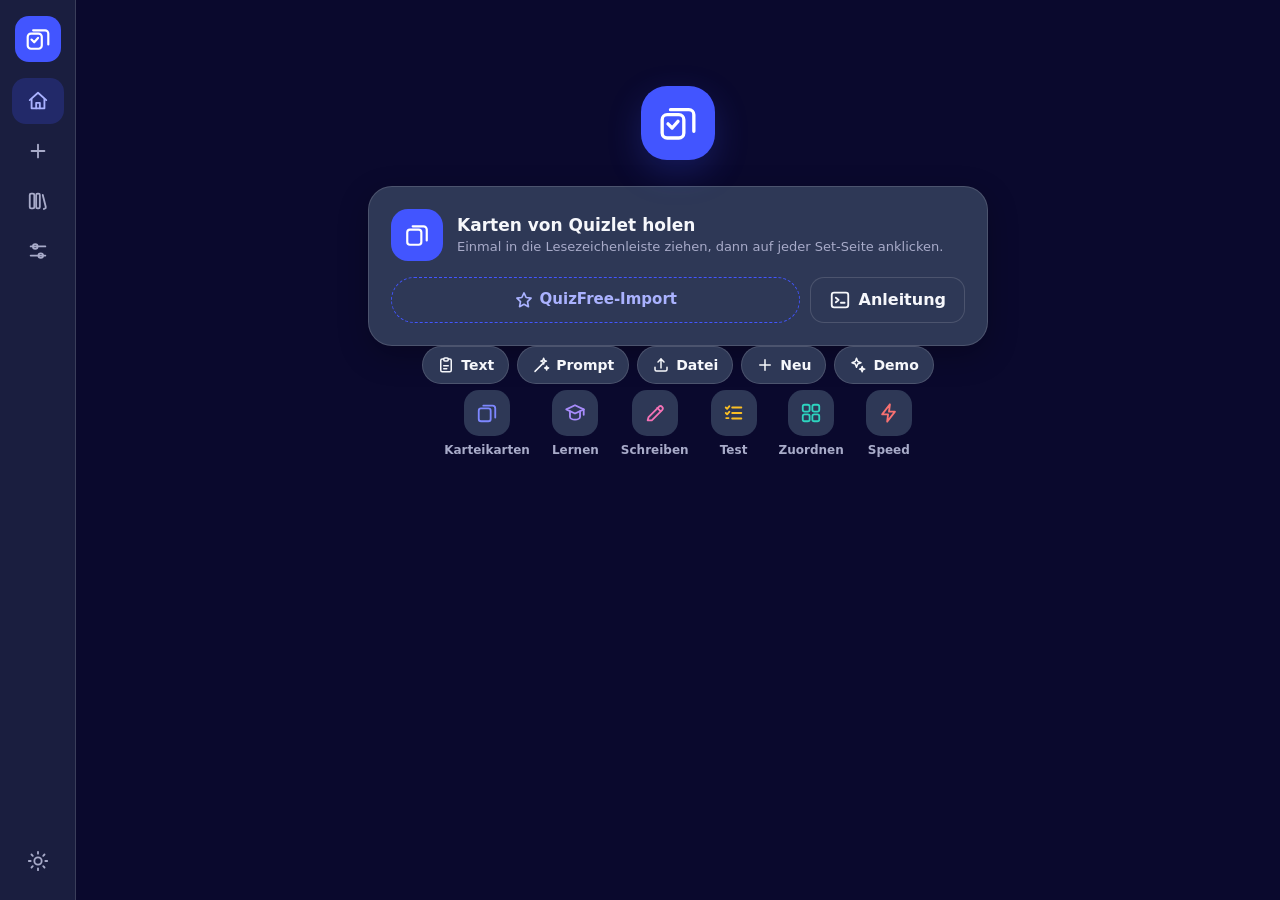
==== commit 9c71e1fa: "Speed-Modus und zuegigeres Lernen Speed: der Begriff faellt von oben durch eine Spielflaeche, unten " ====
--- a/index.html
+++ b/index.html
@@ -8,7 +8,7 @@
 <title>QuizFree</title>
 <link rel="icon" href="favicon.svg" type="image/svg+xml">
 <link rel="manifest" href="manifest.webmanifest">
-<link rel="stylesheet" href="css/style.css?v=1.6">
+<link rel="stylesheet" href="css/style.css?v=1.7">
 </head>
 <body>
 
@@ -73,6 +73,7 @@
   <symbol id="i-shield" viewBox="0 0 24 24"><g fill="none" stroke="currentColor" stroke-width="2" stroke-linecap="round" stroke-linejoin="round"><path d="M12 3l7.5 3v5.5c0 4.4-3 8.2-7.5 9.5-4.5-1.3-7.5-5.1-7.5-9.5V6z"/><path d="M8.8 12.2l2.2 2.2 4.2-4.6"/></g></symbol>
   <symbol id="i-database" viewBox="0 0 24 24"><g fill="none" stroke="currentColor" stroke-width="2" stroke-linecap="round" stroke-linejoin="round"><ellipse cx="12" cy="6" rx="7.5" ry="3"/><path d="M4.5 6v12c0 1.7 3.4 3 7.5 3s7.5-1.3 7.5-3V6"/><path d="M4.5 12c0 1.7 3.4 3 7.5 3s7.5-1.3 7.5-3"/></g></symbol>
   <symbol id="i-terminal" viewBox="0 0 24 24"><g fill="none" stroke="currentColor" stroke-width="2" stroke-linecap="round" stroke-linejoin="round"><rect x="3" y="4" width="18" height="16" rx="2.5"/><path d="M7.5 9.5l3 2.5-3 2.5"/><path d="M13 15h4"/></g></symbol>
+  <symbol id="i-bolt" viewBox="0 0 24 24"><g fill="none" stroke="currentColor" stroke-width="2" stroke-linecap="round" stroke-linejoin="round"><path d="M13 2.5L4.5 13.5H11l-1 8 8.5-11H12z"/></g></symbol>
   <symbol id="i-scale" viewBox="0 0 24 24"><g fill="none" stroke="currentColor" stroke-width="2" stroke-linecap="round" stroke-linejoin="round"><path d="M12 4v16M7.5 20.5h9"/><path d="M4 8h16"/><path d="M4 8l-2 5.5h4zM20 8l2 5.5h-4z"/></g></symbol>
 
 </svg>
@@ -80,17 +81,18 @@
 <aside id="rail" class="rail"></aside>
 <main id="view" class="view"></main>
 
-<script src="js/util.js?v=1.6"></script>
-<script src="js/store.js?v=1.6"></script>
-<script src="js/importer.js?v=1.6"></script>
-<script src="js/ui.js?v=1.6"></script>
-<script src="js/pages.js?v=1.6"></script>
-<script src="js/modes/study.js?v=1.6"></script>
-<script src="js/modes/flashcards.js?v=1.6"></script>
-<script src="js/modes/learn.js?v=1.6"></script>
-<script src="js/modes/write.js?v=1.6"></script>
-<script src="js/modes/test.js?v=1.6"></script>
-<script src="js/modes/match.js?v=1.6"></script>
-<script src="js/app.js?v=1.6"></script>
+<script src="js/util.js?v=1.7"></script>
+<script src="js/store.js?v=1.7"></script>
+<script src="js/importer.js?v=1.7"></script>
+<script src="js/ui.js?v=1.7"></script>
+<script src="js/pages.js?v=1.7"></script>
+<script src="js/modes/study.js?v=1.7"></script>
+<script src="js/modes/flashcards.js?v=1.7"></script>
+<script src="js/modes/learn.js?v=1.7"></script>
+<script src="js/modes/write.js?v=1.7"></script>
+<script src="js/modes/test.js?v=1.7"></script>
+<script src="js/modes/match.js?v=1.7"></script>
+<script src="js/modes/speed.js?v=1.7"></script>
+<script src="js/app.js?v=1.7"></script>
 </body>
 </html>
--- a/css/style.css
+++ b/css/style.css
@@ -306,7 +306,7 @@
   width: 0;
   border-radius: 999px;
   background: linear-gradient(90deg, var(--accent), #7d87ff);
-  transition: width .35s ease;
+  transition: width .2s ease;
 }
 
 .ring__track { fill: none; stroke: var(--surface-2); stroke-width: 6; }
@@ -838,8 +838,9 @@
   border: 2px solid var(--line);
   border-radius: var(--radius);
   cursor: pointer;
-  transition: transform var(--speed), border-color var(--speed), background var(--speed);
-}
+  transition: transform .08s, border-color .08s, background .08s;
+}
+.choices__item:active { transform: scale(.98); }
 .choices__item:hover { transform: translateY(-2px); border-color: var(--accent); }
 .choices__key {
   width: 24px;
@@ -891,7 +892,7 @@
   padding: 14px 16px;
   border-radius: var(--radius);
   border: 1px solid var(--line);
-  animation: slideup .22s ease;
+  animation: slideup .12s ease;
 }
 .feedback--right { background: color-mix(in srgb, var(--good) 14%, var(--surface)); color: var(--good); }
 .feedback--wrong { background: color-mix(in srgb, var(--bad) 14%, var(--surface)); color: var(--bad); }
@@ -1377,3 +1378,111 @@
 }
 :root[data-theme="dark"] .importcard__actions .chip--drag { color: #aab2ff; }
 .importcard__actions .chip--drag .icon { width: 20px; height: 20px; }
+
+/* --- Speed: fallende Wörter --- */
+
+.speed { display: flex; flex-direction: column; gap: 14px; }
+
+.speed__lane {
+  position: relative;
+  height: min(44vh, 340px);
+  border-radius: var(--radius-lg);
+  border: 1px solid var(--line);
+  background:
+    radial-gradient(120% 80% at 50% -10%, var(--accent-soft), transparent 60%),
+    var(--surface);
+  overflow: hidden;
+}
+.speed__lane.is-paused::after {
+  content: "";
+  position: absolute;
+  inset: 0;
+  background: color-mix(in srgb, var(--bg) 70%, transparent);
+}
+
+.speed__word {
+  position: absolute;
+  top: 0;
+  left: 50%;
+  transform: translate(-50%, 0);
+  max-width: 92%;
+  padding: 12px 20px;
+  border-radius: 14px;
+  background: var(--accent);
+  color: #fff;
+  font-size: clamp(17px, 3vw, 27px);
+  font-weight: 800;
+  text-align: center;
+  overflow: hidden;
+  text-overflow: ellipsis;
+  white-space: nowrap;
+  box-shadow: 0 8px 24px rgba(0, 0, 0, .25);
+  will-change: transform;
+}
+.speed__word--hit { background: var(--good); color: #05261a; }
+.speed__word--miss { background: var(--bad); color: #2b0410; animation: shake .4s; }
+
+.speed__line {
+  position: absolute;
+  left: 0;
+  right: 0;
+  bottom: 0;
+  height: 3px;
+  background: linear-gradient(90deg, transparent, var(--bad), transparent);
+}
+
+.speed__options {
+  display: grid;
+  grid-template-columns: repeat(auto-fit, minmax(150px, 1fr));
+  gap: 10px;
+}
+.speed__option {
+  display: flex;
+  align-items: center;
+  justify-content: center;
+  gap: 8px;
+  min-height: 56px;
+  padding: 10px 14px;
+  background: var(--surface);
+  border: 2px solid var(--line);
+  border-radius: var(--radius);
+  color: var(--text);
+  font-weight: 650;
+  cursor: pointer;
+  transition: transform .08s, border-color .08s, background .08s;
+}
+.speed__option:hover:not(:disabled) { transform: translateY(-2px); border-color: var(--accent); }
+.speed__option:active:not(:disabled) { transform: scale(.98); }
+.speed__option:disabled { opacity: .45; cursor: default; }
+.speed__option.is-right { border-color: var(--good); background: color-mix(in srgb, var(--good) 18%, var(--surface)); opacity: 1; }
+.speed__option.is-wrong { border-color: var(--bad); background: color-mix(in srgb, var(--bad) 18%, var(--surface)); }
+.speed__key {
+  width: 22px;
+  height: 22px;
+  flex: none;
+  display: grid;
+  place-items: center;
+  border-radius: 7px;
+  background: var(--surface-2);
+  color: var(--muted);
+  font-size: 11px;
+  font-weight: 800;
+}
+.speed__text { overflow-wrap: anywhere; }
+
+.studybar__count--score {
+  font-size: 17px;
+  font-weight: 800;
+  color: var(--text);
+  transition: transform .15s, color .15s;
+}
+.studybar__count--score.is-up { color: var(--good); transform: scale(1.25); }
+.studybar__count--score.is-down { color: var(--bad); transform: scale(.85); }
+
+.mode--f .mode__icon { background: #ef4444; }
+.teaser__item.mode--f .teaser__icon { color: #f87171; }
+
+@media (max-width: 560px) {
+  .speed__options { grid-template-columns: repeat(2, minmax(0, 1fr)); }
+  .speed__lane { height: min(38vh, 280px); }
+}
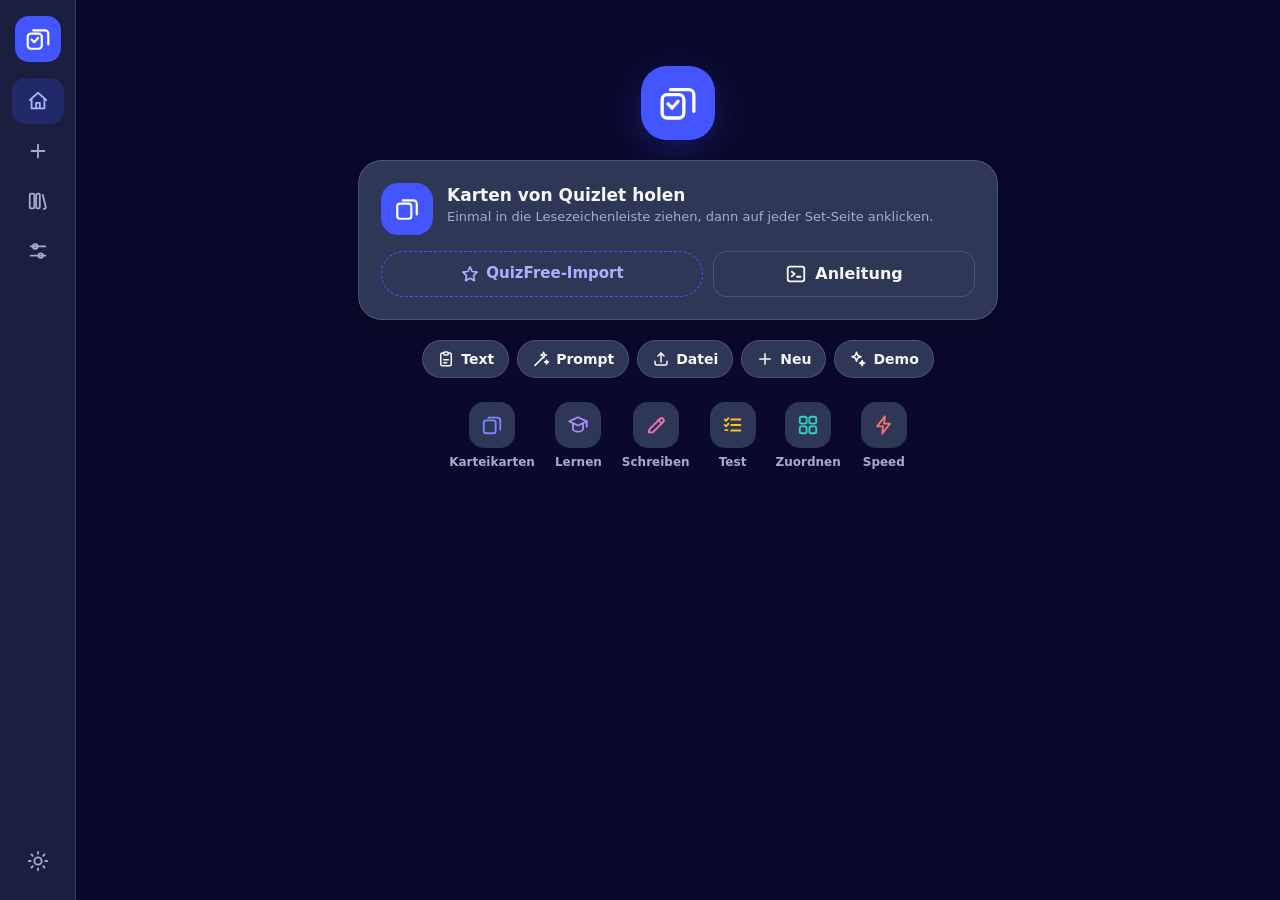
==== commit 44014a50: "Startseite: Abstaende richtigstellen, README auffrischen Logo, Import-Karte, Chips und Symbolreihe k" ====
--- a/index.html
+++ b/index.html
@@ -8,7 +8,7 @@
 <title>QuizFree</title>
 <link rel="icon" href="favicon.svg" type="image/svg+xml">
 <link rel="manifest" href="manifest.webmanifest">
-<link rel="stylesheet" href="css/style.css?v=1.7">
+<link rel="stylesheet" href="css/style.css?v=1.8">
 </head>
 <body>
 
@@ -81,18 +81,18 @@
 <aside id="rail" class="rail"></aside>
 <main id="view" class="view"></main>
 
-<script src="js/util.js?v=1.7"></script>
-<script src="js/store.js?v=1.7"></script>
-<script src="js/importer.js?v=1.7"></script>
-<script src="js/ui.js?v=1.7"></script>
-<script src="js/pages.js?v=1.7"></script>
-<script src="js/modes/study.js?v=1.7"></script>
-<script src="js/modes/flashcards.js?v=1.7"></script>
-<script src="js/modes/learn.js?v=1.7"></script>
-<script src="js/modes/write.js?v=1.7"></script>
-<script src="js/modes/test.js?v=1.7"></script>
-<script src="js/modes/match.js?v=1.7"></script>
-<script src="js/modes/speed.js?v=1.7"></script>
-<script src="js/app.js?v=1.7"></script>
+<script src="js/util.js?v=1.8"></script>
+<script src="js/store.js?v=1.8"></script>
+<script src="js/importer.js?v=1.8"></script>
+<script src="js/ui.js?v=1.8"></script>
+<script src="js/pages.js?v=1.8"></script>
+<script src="js/modes/study.js?v=1.8"></script>
+<script src="js/modes/flashcards.js?v=1.8"></script>
+<script src="js/modes/learn.js?v=1.8"></script>
+<script src="js/modes/write.js?v=1.8"></script>
+<script src="js/modes/test.js?v=1.8"></script>
+<script src="js/modes/match.js?v=1.8"></script>
+<script src="js/modes/speed.js?v=1.8"></script>
+<script src="js/app.js?v=1.8"></script>
 </body>
 </html>
--- a/css/style.css
+++ b/css/style.css
@@ -368,7 +368,7 @@
 .empty__icon .icon { width: 34px; height: 34px; }
 .empty__text { font-weight: 600; }
 
-.section { margin-top: 30px; }
+.section { margin-top: 34px; }
 .section__head {
   display: flex;
   align-items: center;
@@ -396,6 +396,33 @@
 /* ============================ 4 Seiten ================================== */
 
 /* --- Start / Import --- */
+
+.start {
+  display: flex;
+  flex-direction: column;
+  align-items: center;
+  gap: 20px;
+  width: min(640px, 100%);
+  margin: 0 auto;
+  padding: clamp(18px, 5vw, 44px) 0 8px;
+  text-align: center;
+}
+
+.start__mark {
+  width: 74px;
+  height: 74px;
+  display: grid;
+  place-items: center;
+  border-radius: 26px;
+  background: var(--accent);
+  color: #fff;
+  box-shadow: 0 12px 34px var(--accent-soft);
+  animation: pop .5s cubic-bezier(.2, 1.3, .5, 1);
+}
+.start__mark .icon { width: 40px; height: 40px; }
+
+.start .importcard { width: 100%; }
+.start .chips { gap: 8px; }
 
 .hero {
   display: flex;
@@ -1221,8 +1248,8 @@
   display: flex;
   flex-wrap: wrap;
   justify-content: center;
-  gap: 10px 22px;
-  padding: 6px 0 4px;
+  gap: 12px 20px;
+  padding: 4px 0;
 }
 .teaser__item {
   display: flex;
@@ -1353,7 +1380,7 @@
   box-shadow: var(--shadow);
 }
 .importcard--compact { margin: 0 0 16px; box-shadow: none; }
-.importcard__head { display: flex; align-items: center; gap: 14px; }
+.importcard__head { display: flex; align-items: flex-start; gap: 14px; }
 .importcard__icon {
   width: 52px;
   height: 52px;
@@ -1368,13 +1395,17 @@
 .importcard__title { font-size: 17px; font-weight: 800; }
 .importcard__hint { color: var(--muted); font-size: 13px; }
 .importcard__actions { display: flex; flex-wrap: wrap; gap: 10px; }
+.importcard__actions .btn__label { display: inline; }
+.importcard__actions .btn { flex: 1 1 140px; }
+.importcard__head { text-align: left; }
 .importcard__actions .chip--drag {
-  flex: 1;
+  flex: 1 1 200px;
   min-height: 46px;
   justify-content: center;
   border-color: var(--accent);
   color: var(--accent);
   font-size: 15px;
+  white-space: nowrap;
 }
 :root[data-theme="dark"] .importcard__actions .chip--drag { color: #aab2ff; }
 .importcard__actions .chip--drag .icon { width: 20px; height: 20px; }
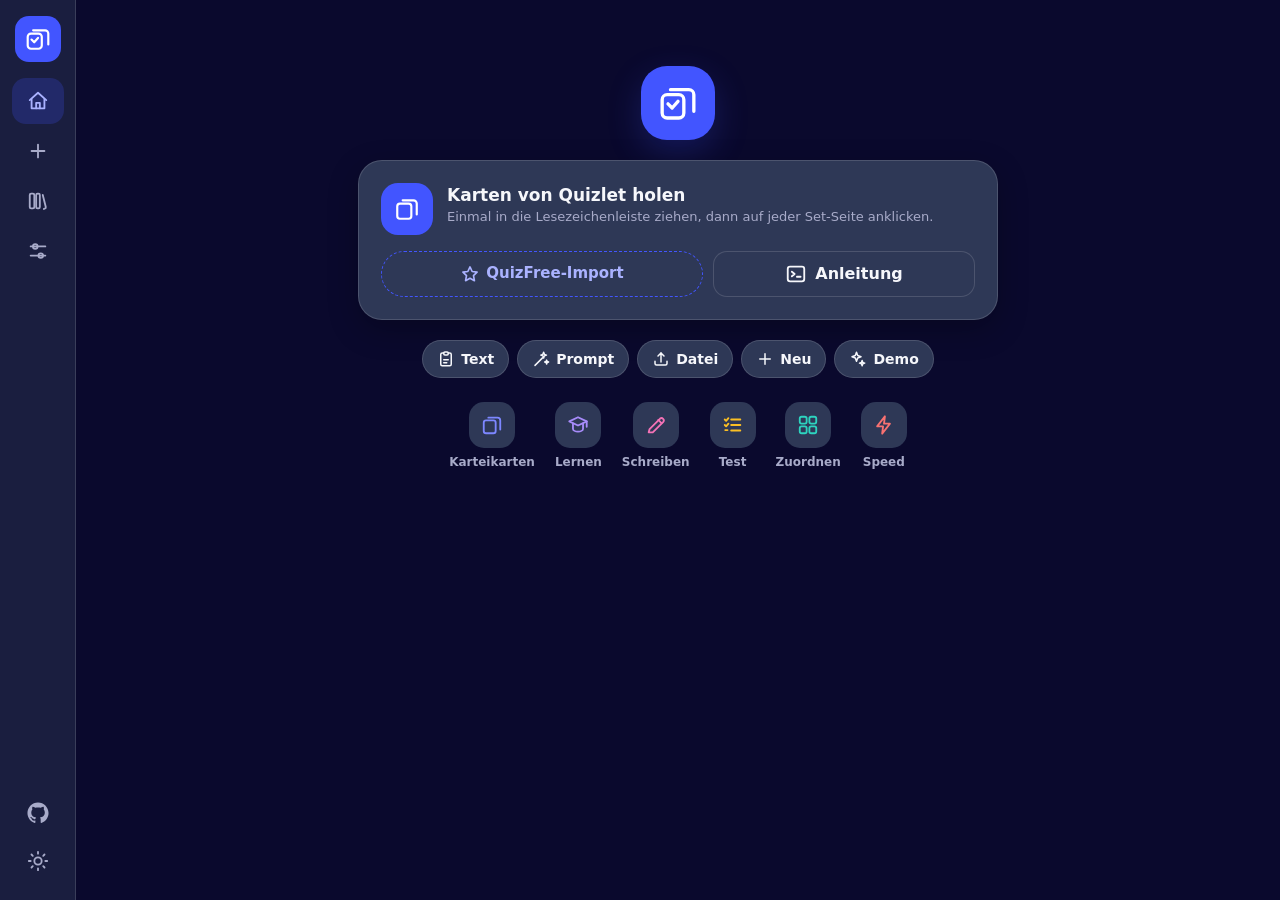
==== commit de2e261a: "GitHub-Verweise in Leiste und Einstellungen - Octocat unten in der Navigationsleiste, verweist auf d" ====
--- a/index.html
+++ b/index.html
@@ -8,7 +8,7 @@
 <title>QuizFree</title>
 <link rel="icon" href="favicon.svg" type="image/svg+xml">
 <link rel="manifest" href="manifest.webmanifest">
-<link rel="stylesheet" href="css/style.css?v=1.8">
+<link rel="stylesheet" href="css/style.css?v=2.0">
 </head>
 <body>
 
@@ -74,6 +74,8 @@
   <symbol id="i-database" viewBox="0 0 24 24"><g fill="none" stroke="currentColor" stroke-width="2" stroke-linecap="round" stroke-linejoin="round"><ellipse cx="12" cy="6" rx="7.5" ry="3"/><path d="M4.5 6v12c0 1.7 3.4 3 7.5 3s7.5-1.3 7.5-3V6"/><path d="M4.5 12c0 1.7 3.4 3 7.5 3s7.5-1.3 7.5-3"/></g></symbol>
   <symbol id="i-terminal" viewBox="0 0 24 24"><g fill="none" stroke="currentColor" stroke-width="2" stroke-linecap="round" stroke-linejoin="round"><rect x="3" y="4" width="18" height="16" rx="2.5"/><path d="M7.5 9.5l3 2.5-3 2.5"/><path d="M13 15h4"/></g></symbol>
   <symbol id="i-bolt" viewBox="0 0 24 24"><g fill="none" stroke="currentColor" stroke-width="2" stroke-linecap="round" stroke-linejoin="round"><path d="M13 2.5L4.5 13.5H11l-1 8 8.5-11H12z"/></g></symbol>
+  <symbol id="i-github" viewBox="0 0 24 24"><path fill="currentColor" d="M12 .5C5.73.5.5 5.73.5 12c0 5.08 3.29 9.39 7.86 10.91.58.1.79-.25.79-.56v-2.17c-3.2.7-3.88-1.37-3.88-1.37-.53-1.34-1.29-1.7-1.29-1.7-1.05-.72.08-.71.08-.71 1.16.08 1.77 1.19 1.77 1.19 1.03 1.77 2.71 1.26 3.37.96.1-.75.4-1.26.73-1.55-2.56-.29-5.25-1.28-5.25-5.7 0-1.26.45-2.29 1.19-3.1-.12-.29-.52-1.46.11-3.05 0 0 .97-.31 3.18 1.18.92-.26 1.91-.39 2.89-.39.98 0 1.97.13 2.89.39 2.21-1.49 3.18-1.18 3.18-1.18.63 1.59.23 2.76.11 3.05.74.81 1.19 1.84 1.19 3.1 0 4.43-2.7 5.41-5.27 5.69.41.36.78 1.06.78 2.14v3.17c0 .31.21.67.8.56C20.21 21.38 23.5 17.08 23.5 12 23.5 5.73 18.27.5 12 .5z"/></symbol>
+  <symbol id="i-code" viewBox="0 0 24 24"><g fill="none" stroke="currentColor" stroke-width="2" stroke-linecap="round" stroke-linejoin="round"><path d="M8.5 8.5L4 12l4.5 3.5"/><path d="M15.5 8.5L20 12l-4.5 3.5"/><path d="M13.5 5l-3 14"/></g></symbol>
   <symbol id="i-scale" viewBox="0 0 24 24"><g fill="none" stroke="currentColor" stroke-width="2" stroke-linecap="round" stroke-linejoin="round"><path d="M12 4v16M7.5 20.5h9"/><path d="M4 8h16"/><path d="M4 8l-2 5.5h4zM20 8l2 5.5h-4z"/></g></symbol>
 
 </svg>
@@ -81,18 +83,18 @@
 <aside id="rail" class="rail"></aside>
 <main id="view" class="view"></main>
 
-<script src="js/util.js?v=1.8"></script>
-<script src="js/store.js?v=1.8"></script>
-<script src="js/importer.js?v=1.8"></script>
-<script src="js/ui.js?v=1.8"></script>
-<script src="js/pages.js?v=1.8"></script>
-<script src="js/modes/study.js?v=1.8"></script>
-<script src="js/modes/flashcards.js?v=1.8"></script>
-<script src="js/modes/learn.js?v=1.8"></script>
-<script src="js/modes/write.js?v=1.8"></script>
-<script src="js/modes/test.js?v=1.8"></script>
-<script src="js/modes/match.js?v=1.8"></script>
-<script src="js/modes/speed.js?v=1.8"></script>
-<script src="js/app.js?v=1.8"></script>
+<script src="js/util.js?v=2.0"></script>
+<script src="js/store.js?v=2.0"></script>
+<script src="js/importer.js?v=2.0"></script>
+<script src="js/ui.js?v=2.0"></script>
+<script src="js/pages.js?v=2.0"></script>
+<script src="js/modes/study.js?v=2.0"></script>
+<script src="js/modes/flashcards.js?v=2.0"></script>
+<script src="js/modes/learn.js?v=2.0"></script>
+<script src="js/modes/write.js?v=2.0"></script>
+<script src="js/modes/test.js?v=2.0"></script>
+<script src="js/modes/match.js?v=2.0"></script>
+<script src="js/modes/speed.js?v=2.0"></script>
+<script src="js/app.js?v=2.0"></script>
 </body>
 </html>
--- a/css/style.css
+++ b/css/style.css
@@ -149,6 +149,15 @@
 .rail__link--end { margin-top: auto; }
 .rail__label { display: none; }
 
+/* Fußbereich der Leiste: GitHub und Design-Schalter */
+.rail__bottom {
+  margin-top: auto;
+  display: flex;
+  flex-direction: column;
+  align-items: center;
+  gap: 2px;
+}
+
 /* ============================ 3 Bausteine =============================== */
 
 .topbar {
@@ -695,12 +704,29 @@
 }
 .preview__row {
   display: grid;
-  grid-template-columns: minmax(0, 1fr) minmax(0, 1.3fr);
+  grid-template-columns: 28px minmax(0, 1fr) minmax(0, 1.3fr);
   gap: 10px;
   padding: 9px 12px;
   font-size: 14px;
   border-bottom: 1px solid var(--line);
 }
+.preview__num {
+  color: var(--muted);
+  font-size: 12px;
+  font-weight: 700;
+  font-variant-numeric: tabular-nums;
+}
+.preview__more {
+  display: flex;
+  align-items: center;
+  justify-content: center;
+  gap: 8px;
+  padding: 10px;
+  color: var(--muted);
+  font-size: 13px;
+  font-weight: 600;
+}
+.status--warn { color: var(--warn); }
 .preview__row:last-child { border-bottom: 0; }
 .preview__term { font-weight: 650; overflow-wrap: anywhere; }
 .preview__def { color: var(--muted); overflow-wrap: anywhere; }
@@ -1211,8 +1237,9 @@
   }
   .rail__logo { display: none; }
   .rail__nav { flex-direction: row; justify-content: space-around; }
-  .rail__link { width: 56px; height: 44px; }
+  .rail__link { width: 52px; height: 44px; }
   .rail__link--end { margin: 0; }
+  .rail__bottom { margin: 0; flex-direction: row; gap: 0; }
 
   .view { padding-bottom: 96px; }
 
@@ -1228,7 +1255,8 @@
   .mode { padding: 14px 6px; }
   .mode__icon { width: 46px; height: 46px; border-radius: 15px; }
   .controls { gap: 6px; }
-  .preview__row { grid-template-columns: 1fr; gap: 2px; }
+  .preview__row { grid-template-columns: 22px 1fr; gap: 2px 8px; }
+  .preview__row .preview__def { grid-column: 2; }
 }
 
 @media (max-width: 420px) {
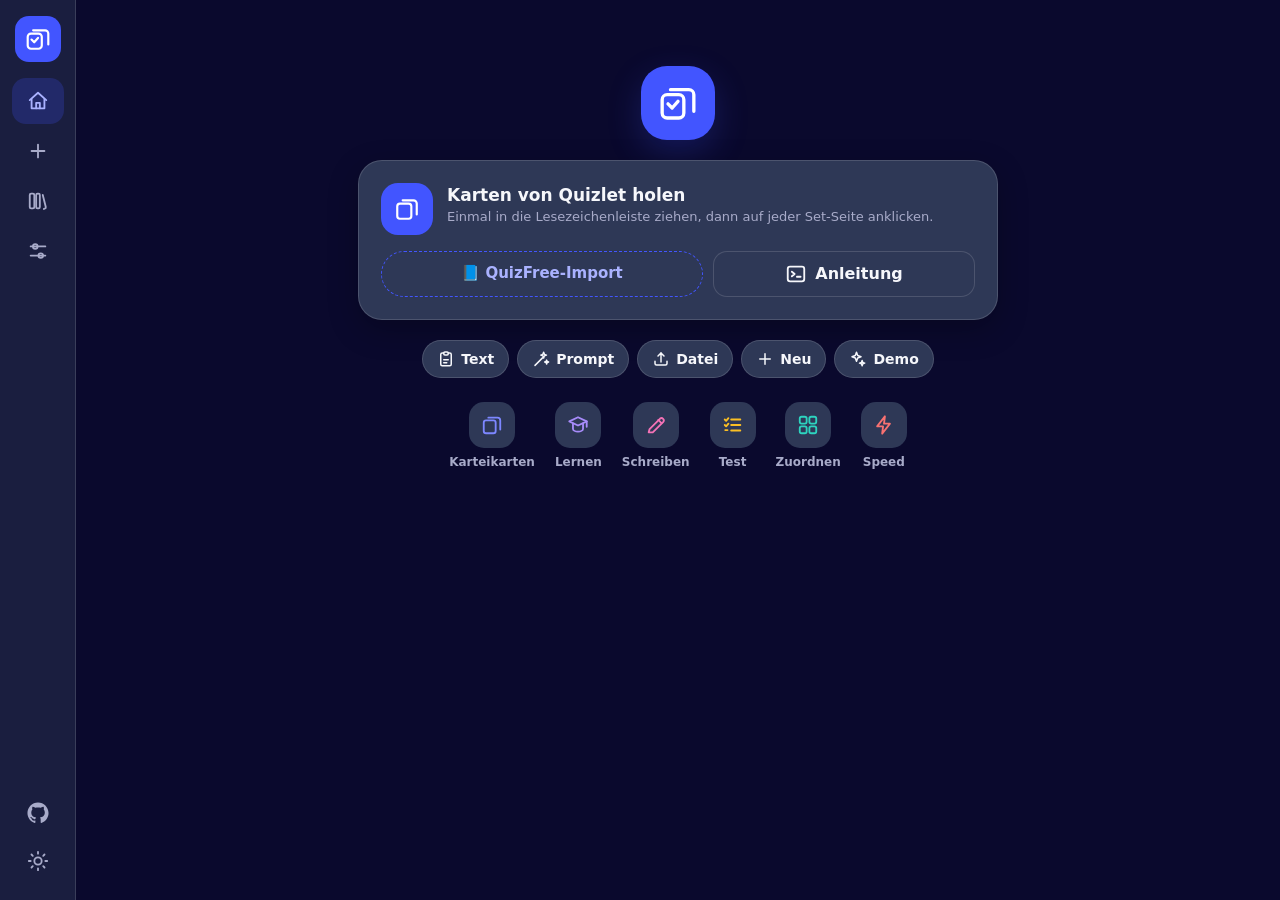
==== commit 1dd0e60e: "Icon fuer Lesezeichen PNG-Icons (apple-touch-icon, 32px, 512px) fuer Safari-Lesezeichen und Startbil" ====
--- a/index.html
+++ b/index.html
@@ -7,8 +7,10 @@
 <meta name="description" content="Karteikarten lernen – Set per Lesezeichen von Quizlet holen oder Text einfügen. Kostenlos, ohne Konto.">
 <title>QuizFree</title>
 <link rel="icon" href="favicon.svg" type="image/svg+xml">
+<link rel="icon" href="favicon-32.png" type="image/png" sizes="32x32">
+<link rel="apple-touch-icon" href="apple-touch-icon.png">
 <link rel="manifest" href="manifest.webmanifest">
-<link rel="stylesheet" href="css/style.css?v=2.0">
+<link rel="stylesheet" href="css/style.css?v=2.1">
 </head>
 <body>
 
@@ -83,18 +85,18 @@
 <aside id="rail" class="rail"></aside>
 <main id="view" class="view"></main>
 
-<script src="js/util.js?v=2.0"></script>
-<script src="js/store.js?v=2.0"></script>
-<script src="js/importer.js?v=2.0"></script>
-<script src="js/ui.js?v=2.0"></script>
-<script src="js/pages.js?v=2.0"></script>
-<script src="js/modes/study.js?v=2.0"></script>
-<script src="js/modes/flashcards.js?v=2.0"></script>
-<script src="js/modes/learn.js?v=2.0"></script>
-<script src="js/modes/write.js?v=2.0"></script>
-<script src="js/modes/test.js?v=2.0"></script>
-<script src="js/modes/match.js?v=2.0"></script>
-<script src="js/modes/speed.js?v=2.0"></script>
-<script src="js/app.js?v=2.0"></script>
+<script src="js/util.js?v=2.1"></script>
+<script src="js/store.js?v=2.1"></script>
+<script src="js/importer.js?v=2.1"></script>
+<script src="js/ui.js?v=2.1"></script>
+<script src="js/pages.js?v=2.2"></script>
+<script src="js/modes/study.js?v=2.1"></script>
+<script src="js/modes/flashcards.js?v=2.1"></script>
+<script src="js/modes/learn.js?v=2.1"></script>
+<script src="js/modes/write.js?v=2.1"></script>
+<script src="js/modes/test.js?v=2.1"></script>
+<script src="js/modes/match.js?v=2.1"></script>
+<script src="js/modes/speed.js?v=2.1"></script>
+<script src="js/app.js?v=2.1"></script>
 </body>
 </html>
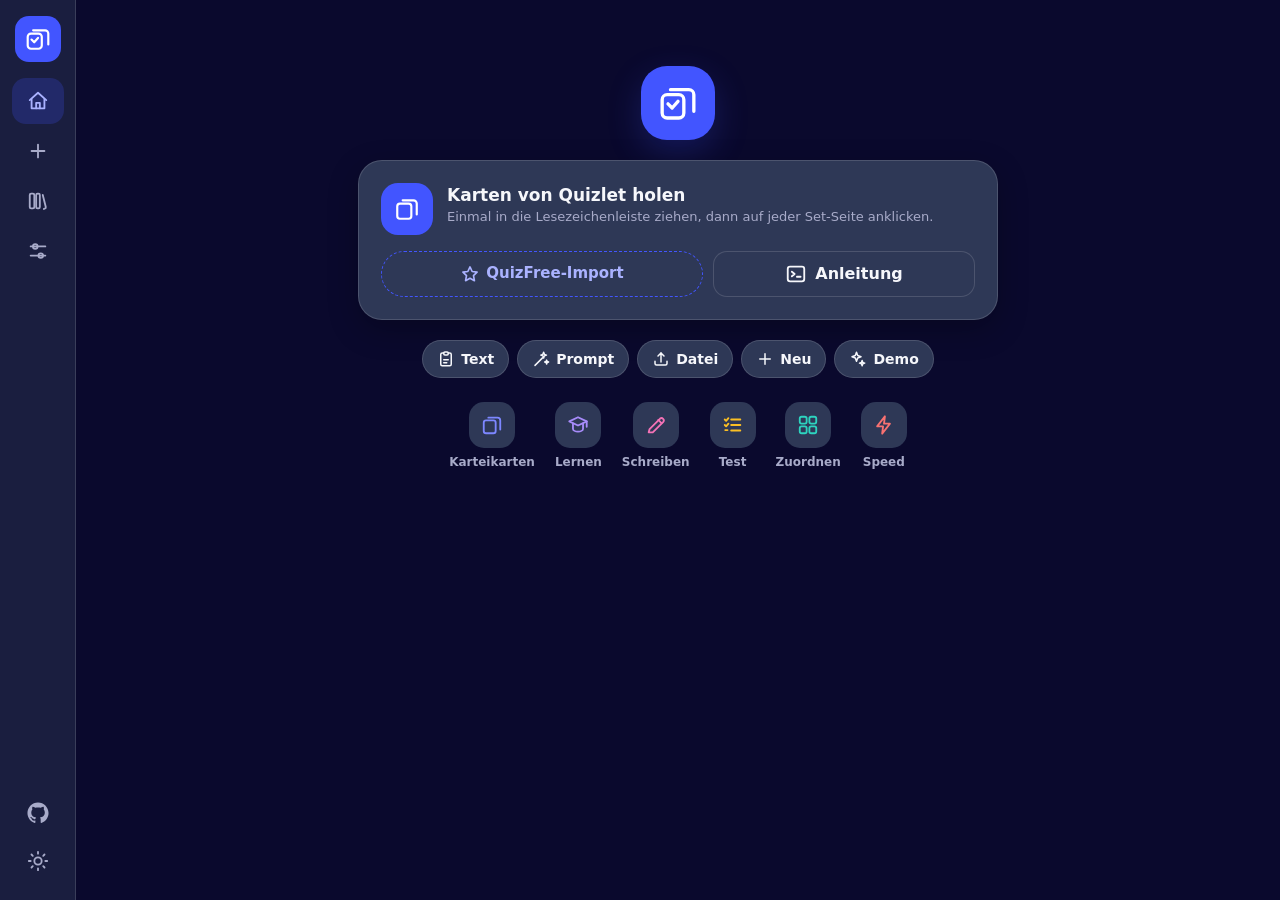
==== commit 94f9cdcb: "Emoji im Lesezeichen-Namen wieder entfernen Co-Authored-By: Claude Opus 5.5 <noreply@anthropic.com>" ====
--- a/index.html
+++ b/index.html
@@ -89,7 +89,7 @@
 <script src="js/store.js?v=2.1"></script>
 <script src="js/importer.js?v=2.1"></script>
 <script src="js/ui.js?v=2.1"></script>
-<script src="js/pages.js?v=2.2"></script>
+<script src="js/pages.js?v=2.3"></script>
 <script src="js/modes/study.js?v=2.1"></script>
 <script src="js/modes/flashcards.js?v=2.1"></script>
 <script src="js/modes/learn.js?v=2.1"></script>
